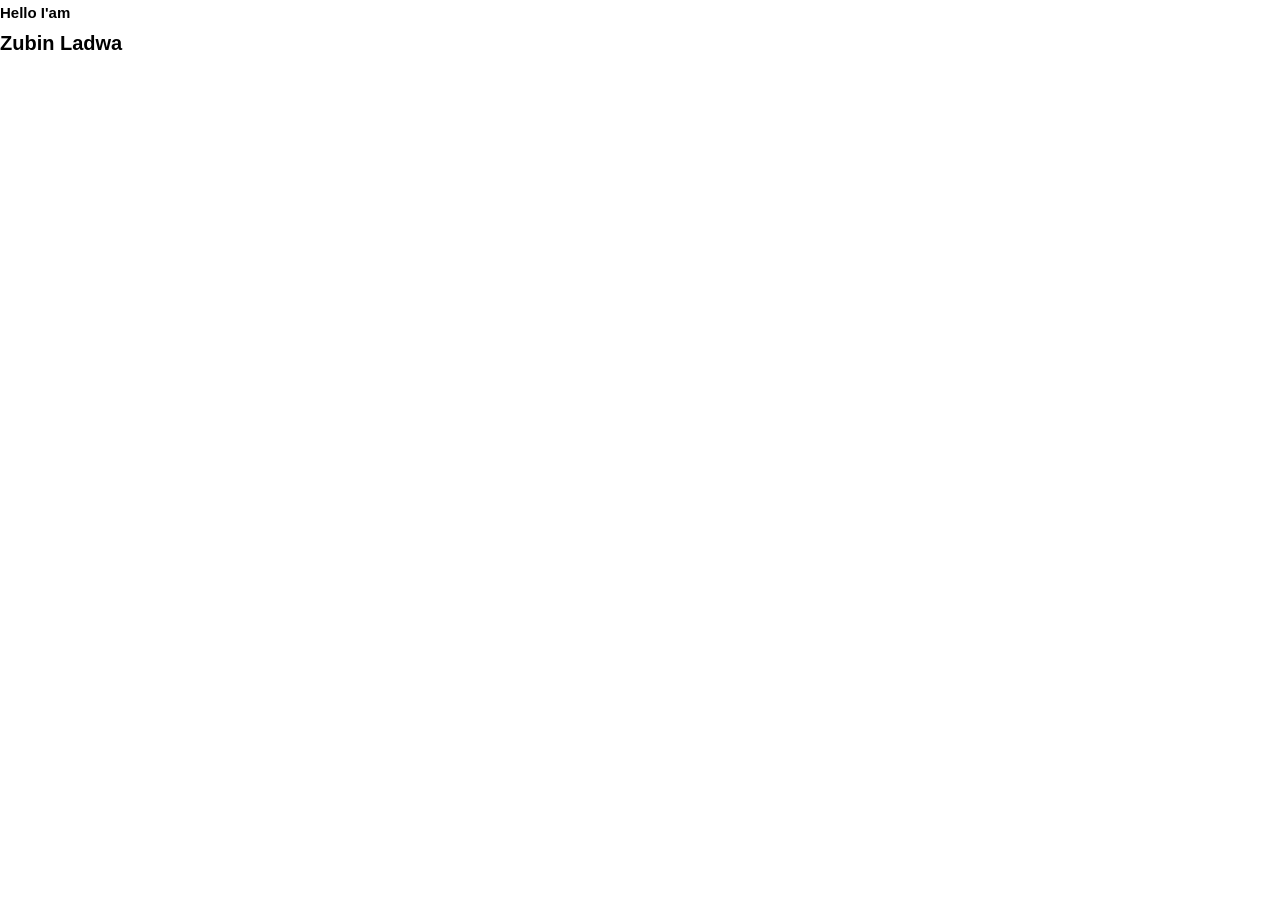
==== home.html @ 6195cf83 "created base structure with 5 folder pattern" ====
<!DOCTYPE html>
<html lang="en">
  <head>
    <meta charset="UTF-8" />
    <meta http-equiv="X-UA-Compatible" content="IE=edge" />
    <meta name="viewport" content="width=device-width, initial-scale=1.0" />
    <link rel="stylesheet" href="./sass/main.css" />
    <title>Zubin Ladwa | Portfolio</title>
  </head>
  <body>
    <header class="header">
      <div class="header__wrapper">
        <div class="header__content">
          <h2 class="heading__secondary">Hello I'am</h2>
          <h1 class="heading__primary">Zubin Ladwa</h1>
        </div>
      </div>
    </header>
  </body>
</html>
---- sass/main.css ----
@import url("https://fonts.googleapis.com/css2?family=Roboto:wght@300;400;500;700;900&display=swap");
* {
  margin: 0px;
  padding: 0px;
  -webkit-box-sizing: border-box;
          box-sizing: border-box;
}

html {
  font-size: 10px;
}

body {
  font-family: sans-serif;
  font-weight: 500;
  line-height: 1.7;
}
/*# sourceMappingURL=main.css.map */
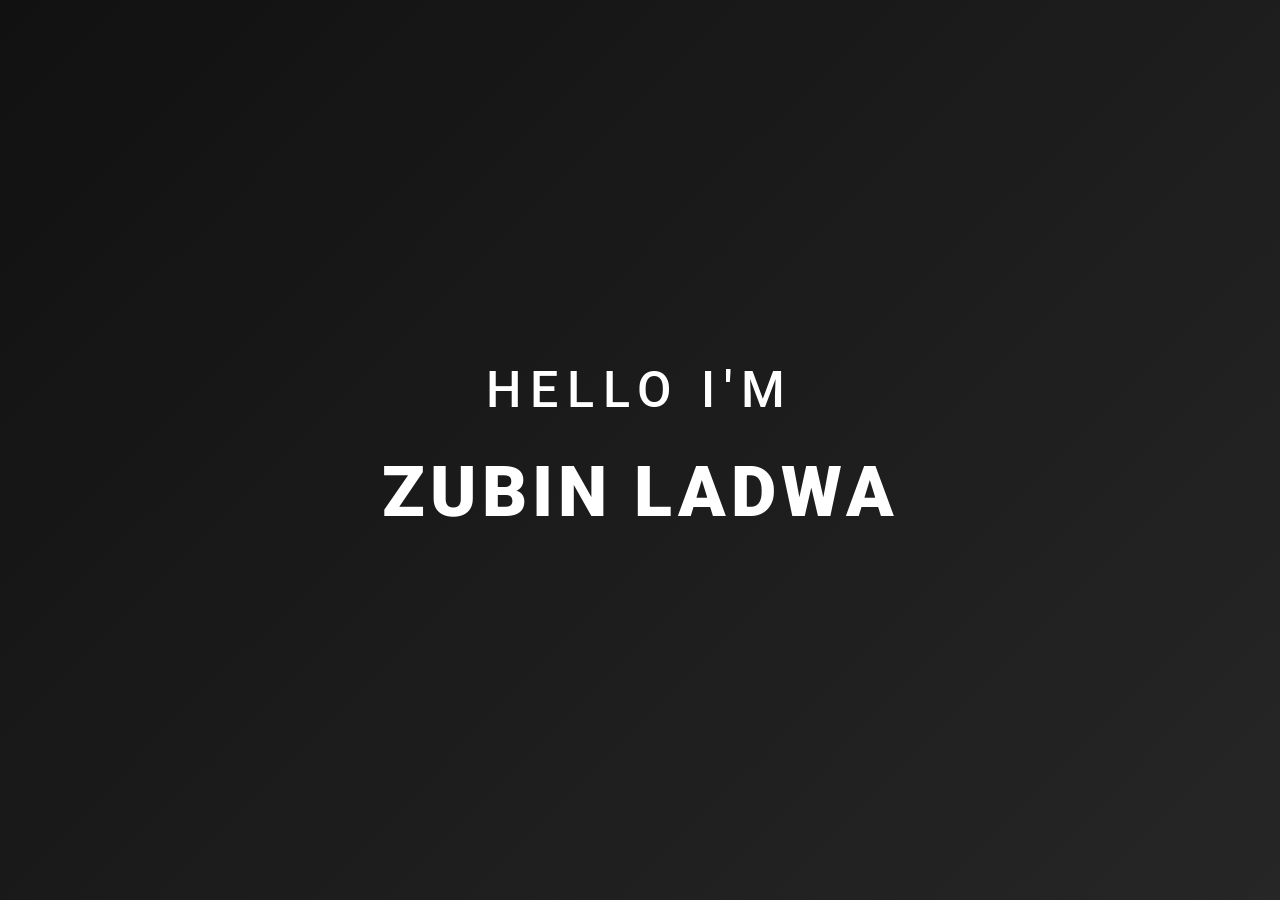
==== commit a428b254: "Added animation and created header section" ====
--- a/home.html
+++ b/home.html
@@ -11,7 +11,7 @@
     <header class="header">
       <div class="header__wrapper">
         <div class="header__content">
-          <h2 class="heading__secondary">Hello I'am</h2>
+          <h2 class="heading__secondary">Hello I'm</h2>
           <h1 class="heading__primary">Zubin Ladwa</h1>
         </div>
       </div>
--- a/sass/main.css
+++ b/sass/main.css
@@ -3,7 +3,7 @@
   margin: 0px;
   padding: 0px;
   -webkit-box-sizing: border-box;
-          box-sizing: border-box;
+  box-sizing: border-box;
 }
 
 html {
@@ -11,8 +11,80 @@
 }
 
 body {
-  font-family: sans-serif;
+  font-family: "Roboto", sans-serif;
   font-weight: 500;
   line-height: 1.7;
 }
-/*# sourceMappingURL=main.css.map */+
+.header {
+  height: 100vh;
+  width: 100%;
+}
+
+.header__wrapper {
+  height: 100%;
+  width: 100%;
+  display: -webkit-box;
+  display: -ms-flexbox;
+  display: flex;
+  -webkit-box-pack: center;
+  -ms-flex-pack: center;
+  justify-content: center;
+  background-size: 300% 300%;
+  background-image: linear-gradient(
+    -45deg,
+    #333333 0%,
+    #222222 25%,
+    #313030 51%,
+    #111111 100%
+  );
+  -webkit-animation: animateColor 10s ease infinite;
+  animation: animateColor 10s ease infinite;
+  -webkit-box-align: center;
+  -ms-flex-align: center;
+  align-items: center;
+}
+
+.header__content {
+  text-align: center;
+  text-transform: uppercase;
+}
+
+.header .heading__primary {
+  font-weight: 900;
+  font-size: 7rem;
+  color: white;
+  letter-spacing: 5px;
+}
+
+.header .heading__secondary {
+  font-weight: 500;
+  font-size: 5rem;
+  color: white;
+  letter-spacing: 9px;
+}
+
+@-webkit-keyframes animateColor {
+  0% {
+    background-position: 0% 50%;
+  }
+  50% {
+    background-position: 100% 50%;
+  }
+  100% {
+    background-position: 0% 50%;
+  }
+}
+
+@keyframes animateColor {
+  0% {
+    background-position: 0% 50%;
+  }
+  50% {
+    background-position: 100% 50%;
+  }
+  100% {
+    background-position: 0% 50%;
+  }
+}
+/*# sourceMappingURL=main.css.map */
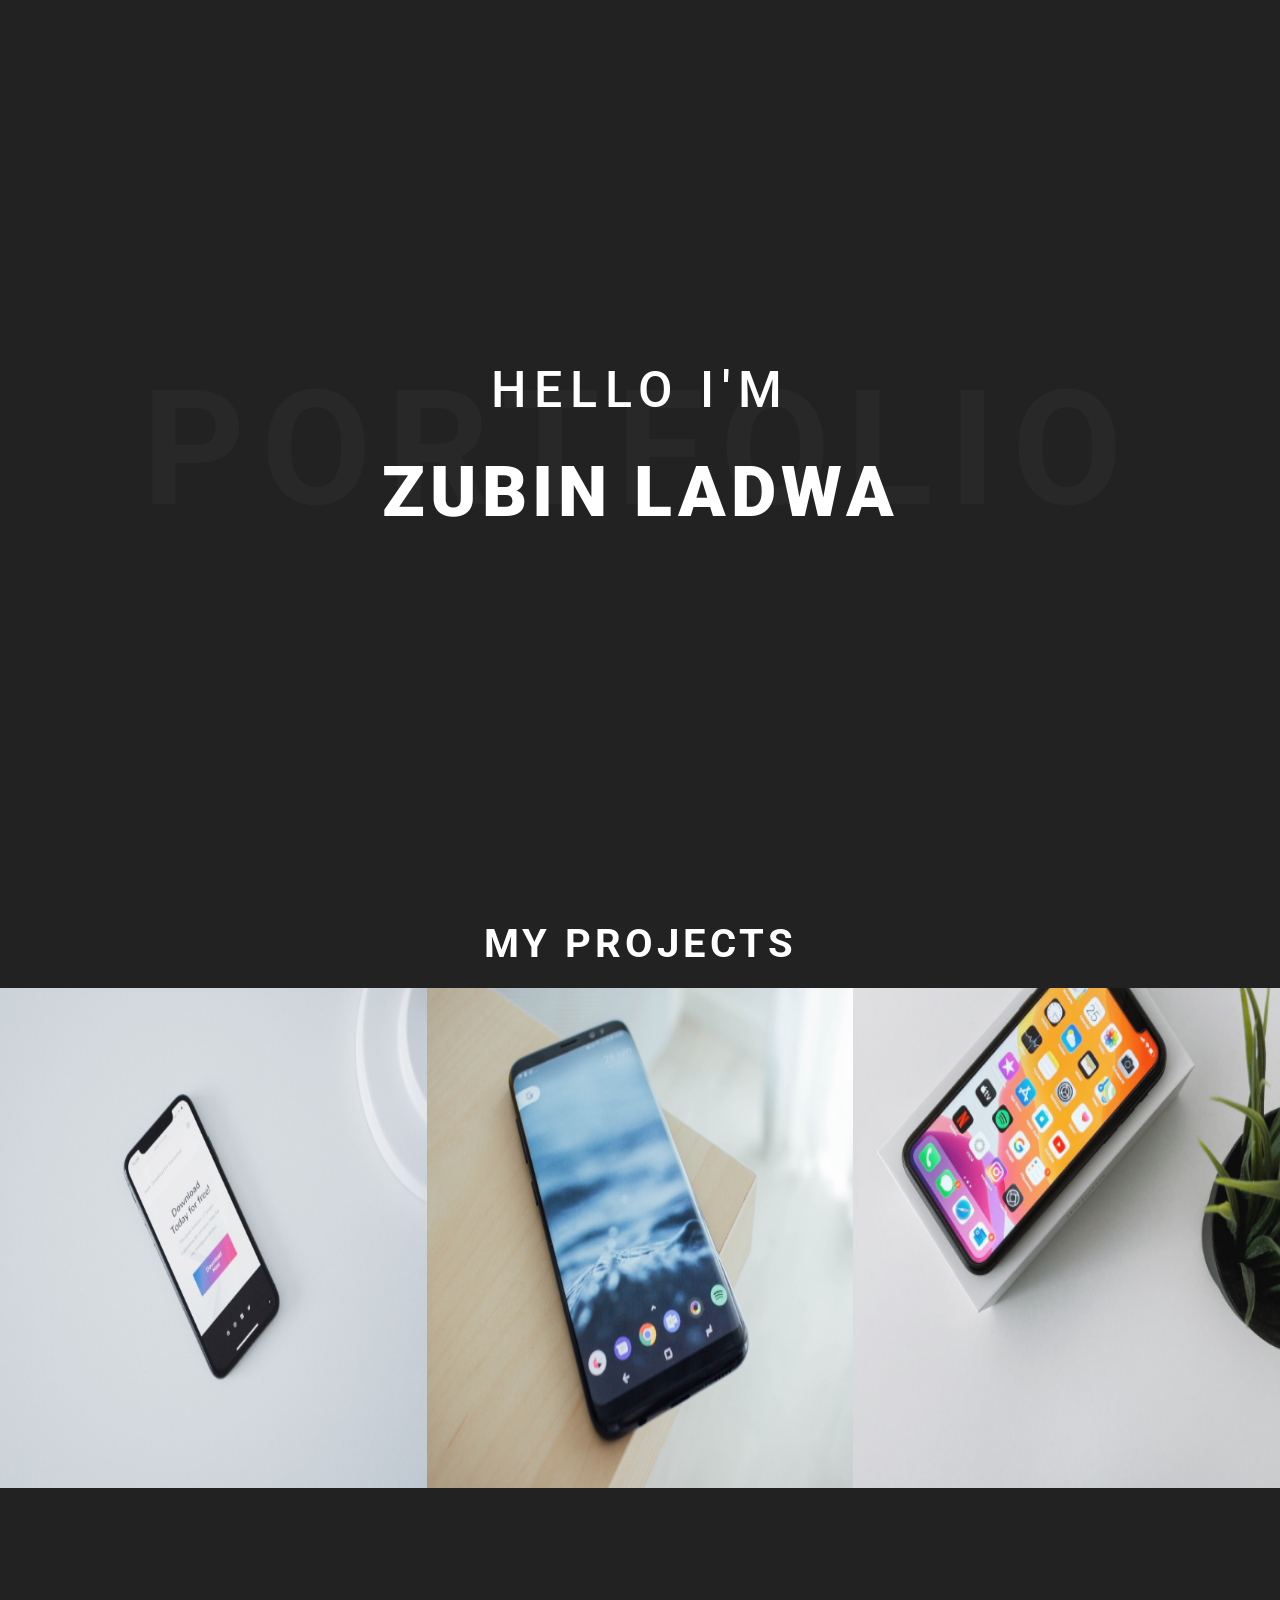
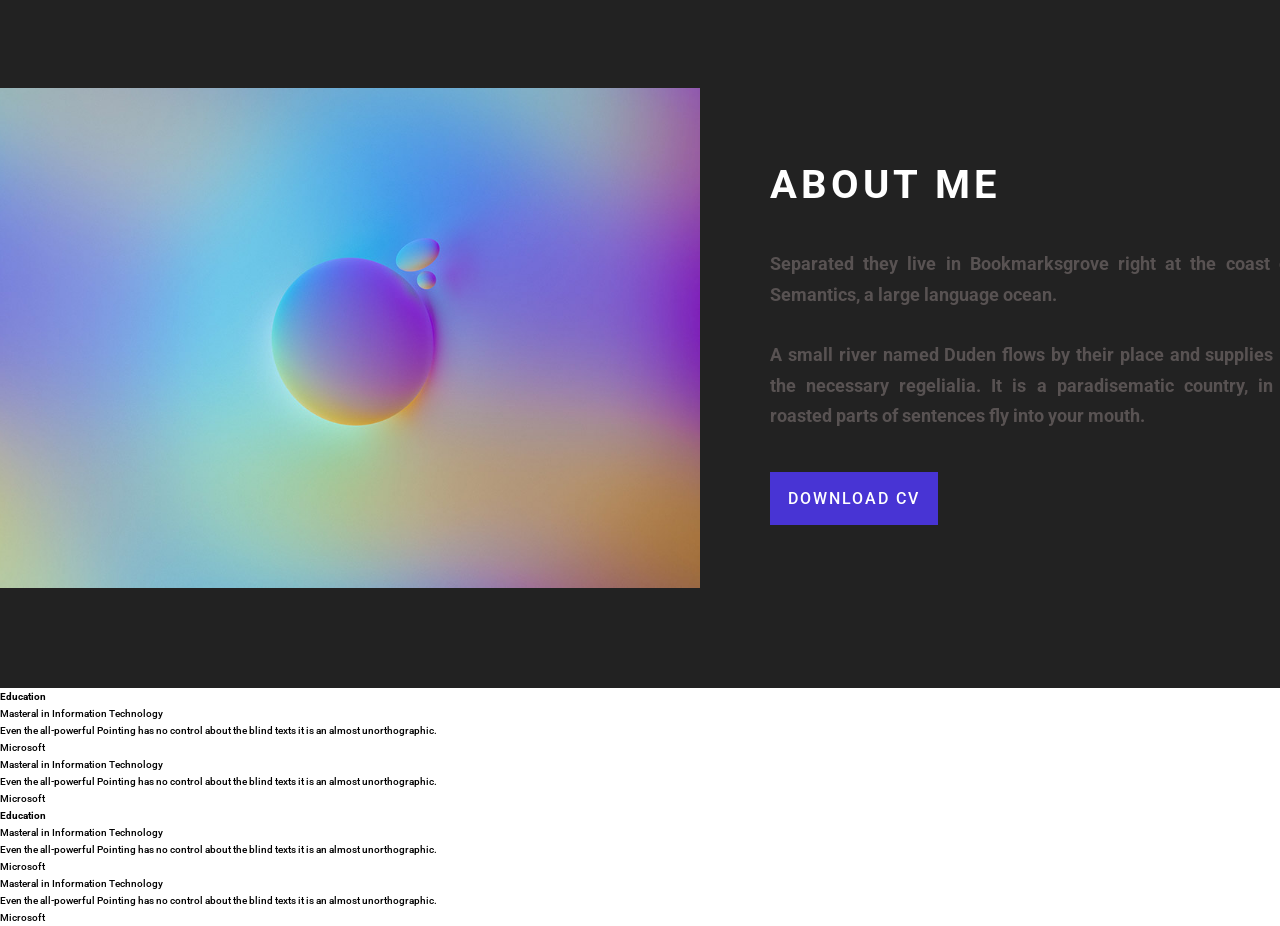
==== commit e758d659: "Added projects and about section" ====
--- a/home.html
+++ b/home.html
@@ -8,13 +8,140 @@
     <title>Zubin Ladwa | Portfolio</title>
   </head>
   <body>
+    <!-- HEADER SECTION STARTS -->
     <header class="header">
       <div class="header__wrapper">
+        <div class="header__backgroundText">
+          <h1 class="heading__large">PORTFOLIO</h1>
+        </div>
         <div class="header__content">
           <h2 class="heading__secondary">Hello I'm</h2>
           <h1 class="heading__primary">Zubin Ladwa</h1>
         </div>
       </div>
     </header>
+    <!-- HEADER SECTION ENDS -->
+
+    <!-- TITLE BLOCK STARTS  -->
+    <div class="title__block">
+      <h3 class="heading__tertiary align-center uppercase">my projects</h3>
+    </div>
+    <!-- TITLE BLOCK ENDS -->
+
+    <!-- PORTFOLIO SECTION STARTS -->
+    <section class="portfolio">
+      <div class="flex__content">
+        <div class="card">
+          <div class="card__wrapper">
+            <img src="./img/1.png" alt="" />
+          </div>
+        </div>
+        <div class="card">
+          <div class="card__wrapper">
+            <img src="./img/2.png" alt="" />
+          </div>
+        </div>
+        <div class="card">
+          <div class="card__wrapper">
+            <img src="./img/3.png" alt="" />
+          </div>
+        </div>
+      </div>
+    </section>
+    <!-- PORTFOLIO SECTION ENDS -->
+
+    <!-- ABOUT SECTION STARTS -->
+    <div class="section__about">
+      <div class="container">
+        <div class="about">
+          <div class="about__image"></div>
+          <div class="about__content">
+            <div class="about__content--wrapper">
+              <h3 class="heading__tertiary align-left uppercase">About Me</h3>
+              <p class="para about__para lead">
+                Separated they live in Bookmarksgrove right at the coast of the
+                Semantics, a large language ocean.
+              </p>
+              <p class="para about__para sublead">
+                A small river named Duden flows by their place and supplies it
+                with the necessary regelialia. It is a paradisematic country, in
+                which roasted parts of sentences fly into your mouth.
+              </p>
+              <a
+                href="resume/RESUME_ZUBINLADWA.pdf"
+                download
+                class="button about__button lspace-2"
+              >
+                Download CV
+              </a>
+            </div>
+          </div>
+        </div>
+      </div>
+    </div>
+    <!-- ABOUT SECTION STARTS -->
+
+    <!-- RESUME STARTS -->
+    <div class="section__resume">
+      <div class="container">
+        <div class="resume">
+          <div class="resume__education">
+            <h4 class="heading__quad">Education</h4>
+            <div class="card">
+              <div class="card__content">
+                <div class="card__title">
+                  Masteral in Information Technology
+                </div>
+                <div class="card__description">
+                  Even the all-powerful Pointing has no control about the blind
+                  texts it is an almost unorthographic.
+                </div>
+                <div class="card__footer">Microsoft</div>
+              </div>
+            </div>
+            <div class="card">
+              <div class="card__content">
+                <div class="card__title">
+                  Masteral in Information Technology
+                </div>
+                <div class="card__description">
+                  Even the all-powerful Pointing has no control about the blind
+                  texts it is an almost unorthographic.
+                </div>
+                <div class="card__footer">Microsoft</div>
+              </div>
+            </div>
+          </div>
+          <div class="resume__experience">
+            <h4 class="heading__quad">Education</h4>
+            <div class="card">
+              <div class="card__content">
+                <div class="card__title">
+                  Masteral in Information Technology
+                </div>
+                <div class="card__description">
+                  Even the all-powerful Pointing has no control about the blind
+                  texts it is an almost unorthographic.
+                </div>
+                <div class="card__footer">Microsoft</div>
+              </div>
+            </div>
+            <div class="card">
+              <div class="card__content">
+                <div class="card__title">
+                  Masteral in Information Technology
+                </div>
+                <div class="card__description">
+                  Even the all-powerful Pointing has no control about the blind
+                  texts it is an almost unorthographic.
+                </div>
+                <div class="card__footer">Microsoft</div>
+              </div>
+            </div>
+          </div>
+        </div>
+      </div>
+    </div>
+    <!-- RESUME ENDS -->
   </body>
 </html>
--- a/sass/main.css
+++ b/sass/main.css
@@ -1,9 +1,119 @@
 @import url("https://fonts.googleapis.com/css2?family=Roboto:wght@300;400;500;700;900&display=swap");
+.header {
+  height: 100vh;
+  width: 100%;
+  position: relative;
+  background-attachment: fixed;
+}
+
+.header__backgroundText {
+  position: absolute;
+}
+
+.header .heading__large {
+  font-size: 16rem;
+  letter-spacing: 16px;
+  z-index: 1;
+  color: #282828;
+}
+
+.header__wrapper {
+  height: 100%;
+  width: 100%;
+  display: -webkit-box;
+  display: -ms-flexbox;
+  display: flex;
+  -webkit-box-pack: center;
+      -ms-flex-pack: center;
+          justify-content: center;
+  background-size: 300% 300%;
+  background-color: #222;
+  -webkit-box-align: center;
+      -ms-flex-align: center;
+          align-items: center;
+}
+
+.header__content {
+  text-align: center;
+  text-transform: uppercase;
+  z-index: 2;
+}
+
+.heading__primary {
+  font-weight: 900;
+  font-size: 7rem;
+  color: white;
+  letter-spacing: 5px;
+}
+
+.heading__secondary {
+  font-weight: 500;
+  font-size: 5rem;
+  color: white;
+  letter-spacing: 8px;
+}
+
+.heading__tertiary {
+  font-size: 4rem;
+  color: #fff;
+  font-weight: 700;
+  letter-spacing: 4px;
+}
+
+.title__block {
+  padding: 1rem 0;
+  text-align: center;
+  background: #222;
+  color: white;
+}
+
+.title__block--normal {
+  font-size: 3rem;
+  text-transform: uppercase;
+  letter-spacing: 4px;
+}
+
+.para {
+  color: #585252;
+  font-family: "Roboto";
+  text-align: justify;
+  font-size: 1.8rem;
+  font-weight: 700;
+}
+
+.about__para {
+  margin: 3rem 0 2rem 0;
+}
+
+@-webkit-keyframes animateColor {
+  0% {
+    background-position: 0% 50%;
+  }
+  50% {
+    background-position: 100% 50%;
+  }
+  100% {
+    background-position: 0% 50%;
+  }
+}
+
+@keyframes animateColor {
+  0% {
+    background-position: 0% 50%;
+  }
+  50% {
+    background-position: 100% 50%;
+  }
+  100% {
+    background-position: 0% 50%;
+  }
+}
+
 * {
   margin: 0px;
   padding: 0px;
   -webkit-box-sizing: border-box;
-  box-sizing: border-box;
+          box-sizing: border-box;
 }
 
 html {
@@ -16,75 +126,135 @@
   line-height: 1.7;
 }
 
-.header {
-  height: 100vh;
-  width: 100%;
-}
-
-.header__wrapper {
-  height: 100%;
-  width: 100%;
+.container {
+  width: 140rem;
+  margin: 0 auto;
+}
+
+.align-left {
+  text-align: left;
+}
+
+.align-center {
+  text-align: center;
+}
+
+.align-right {
+  text-align: right;
+}
+
+.uppercase {
+  text-transform: uppercase;
+}
+
+.lspace-1 {
+  letter-spacing: 1px;
+}
+
+.lspace-2 {
+  letter-spacing: 2px;
+}
+
+.lspace-3 {
+  letter-spacing: 3px;
+}
+
+.lspace-4 {
+  letter-spacing: 4px;
+}
+
+.button {
+  display: inline-block;
+  background: #4834d4;
+  padding: 1.3rem 1.8rem;
+  border: none;
+  outline: none;
+  color: white;
+  margin-top: 2rem;
+  font-size: 1.6rem;
+  font-weight: 500;
+  cursor: pointer;
+  text-decoration: none;
+  text-transform: uppercase;
+}
+
+.portfolio {
+  background-color: #222;
+  overflow: hidden;
+  line-height: 0;
+}
+
+.portfolio .flex__content {
   display: -webkit-box;
   display: -ms-flexbox;
   display: flex;
-  -webkit-box-pack: center;
-  -ms-flex-pack: center;
-  justify-content: center;
-  background-size: 300% 300%;
-  background-image: linear-gradient(
-    -45deg,
-    #333333 0%,
-    #222222 25%,
-    #313030 51%,
-    #111111 100%
-  );
-  -webkit-animation: animateColor 10s ease infinite;
-  animation: animateColor 10s ease infinite;
+  -webkit-box-flex: 1;
+      -ms-flex: 1 1 1;
+          flex: 1 1 1;
+}
+
+.portfolio .card {
+  width: 33.3333%;
+  height: 50rem;
+  overflow: hidden;
+}
+
+.portfolio .card__wrapper {
+  height: 100%;
+  width: 100%;
+  overflow: hidden;
+}
+
+.portfolio img {
+  width: 100%;
+  height: 100%;
+  -webkit-transform: scale(1.2);
+          transform: scale(1.2);
+  background-position: center;
+  background-size: contain;
+  cursor: pointer;
+  -webkit-transition: all ease 0.5s;
+  transition: all ease 0.5s;
+}
+
+.portfolio img:hover {
+  -webkit-transform: scale(1);
+          transform: scale(1);
+}
+
+.section__about {
+  background: #222;
+  padding: 20rem 0 10rem 0;
+}
+
+.about {
+  display: -webkit-box;
+  display: -ms-flexbox;
+  display: flex;
+  -webkit-box-pack: justify;
+      -ms-flex-pack: justify;
+          justify-content: space-between;
   -webkit-box-align: center;
-  -ms-flex-align: center;
-  align-items: center;
-}
-
-.header__content {
-  text-align: center;
-  text-transform: uppercase;
-}
-
-.header .heading__primary {
-  font-weight: 900;
-  font-size: 7rem;
-  color: white;
-  letter-spacing: 5px;
-}
-
-.header .heading__secondary {
-  font-weight: 500;
-  font-size: 5rem;
-  color: white;
-  letter-spacing: 9px;
-}
-
-@-webkit-keyframes animateColor {
-  0% {
-    background-position: 0% 50%;
-  }
-  50% {
-    background-position: 100% 50%;
-  }
-  100% {
-    background-position: 0% 50%;
-  }
-}
-
-@keyframes animateColor {
-  0% {
-    background-position: 0% 50%;
-  }
-  50% {
-    background-position: 100% 50%;
-  }
-  100% {
-    background-position: 0% 50%;
-  }
-}
-/*# sourceMappingURL=main.css.map */
+      -ms-flex-align: center;
+          align-items: center;
+}
+
+.about__image {
+  background-image: url("../../img/5.jpg");
+  background-position: top;
+  background-size: cover;
+  background-repeat: no-repeat;
+  height: 50rem;
+  width: 50%;
+}
+
+.about__content {
+  width: 50%;
+  line-height: 1.7;
+}
+
+.about__content--wrapper {
+  width: 80%;
+  margin: 0 auto;
+}
+/*# sourceMappingURL=main.css.map */
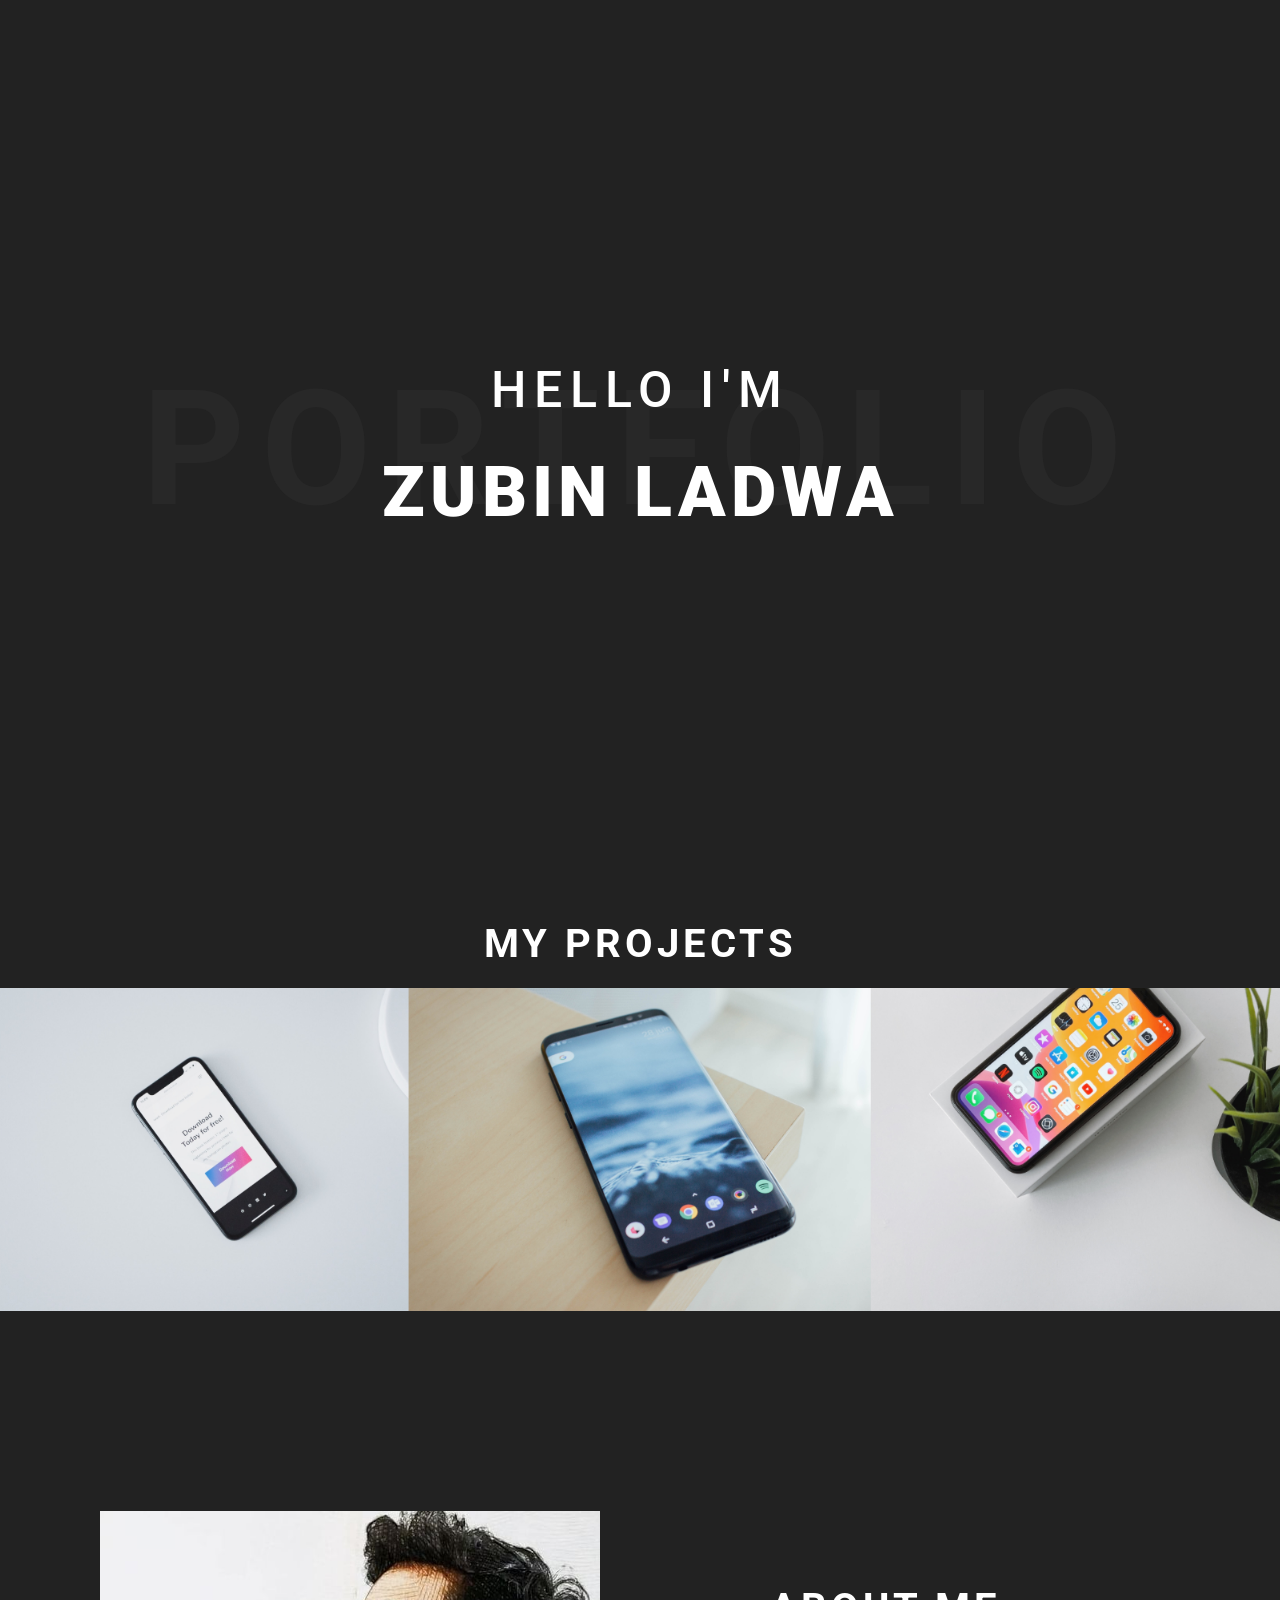
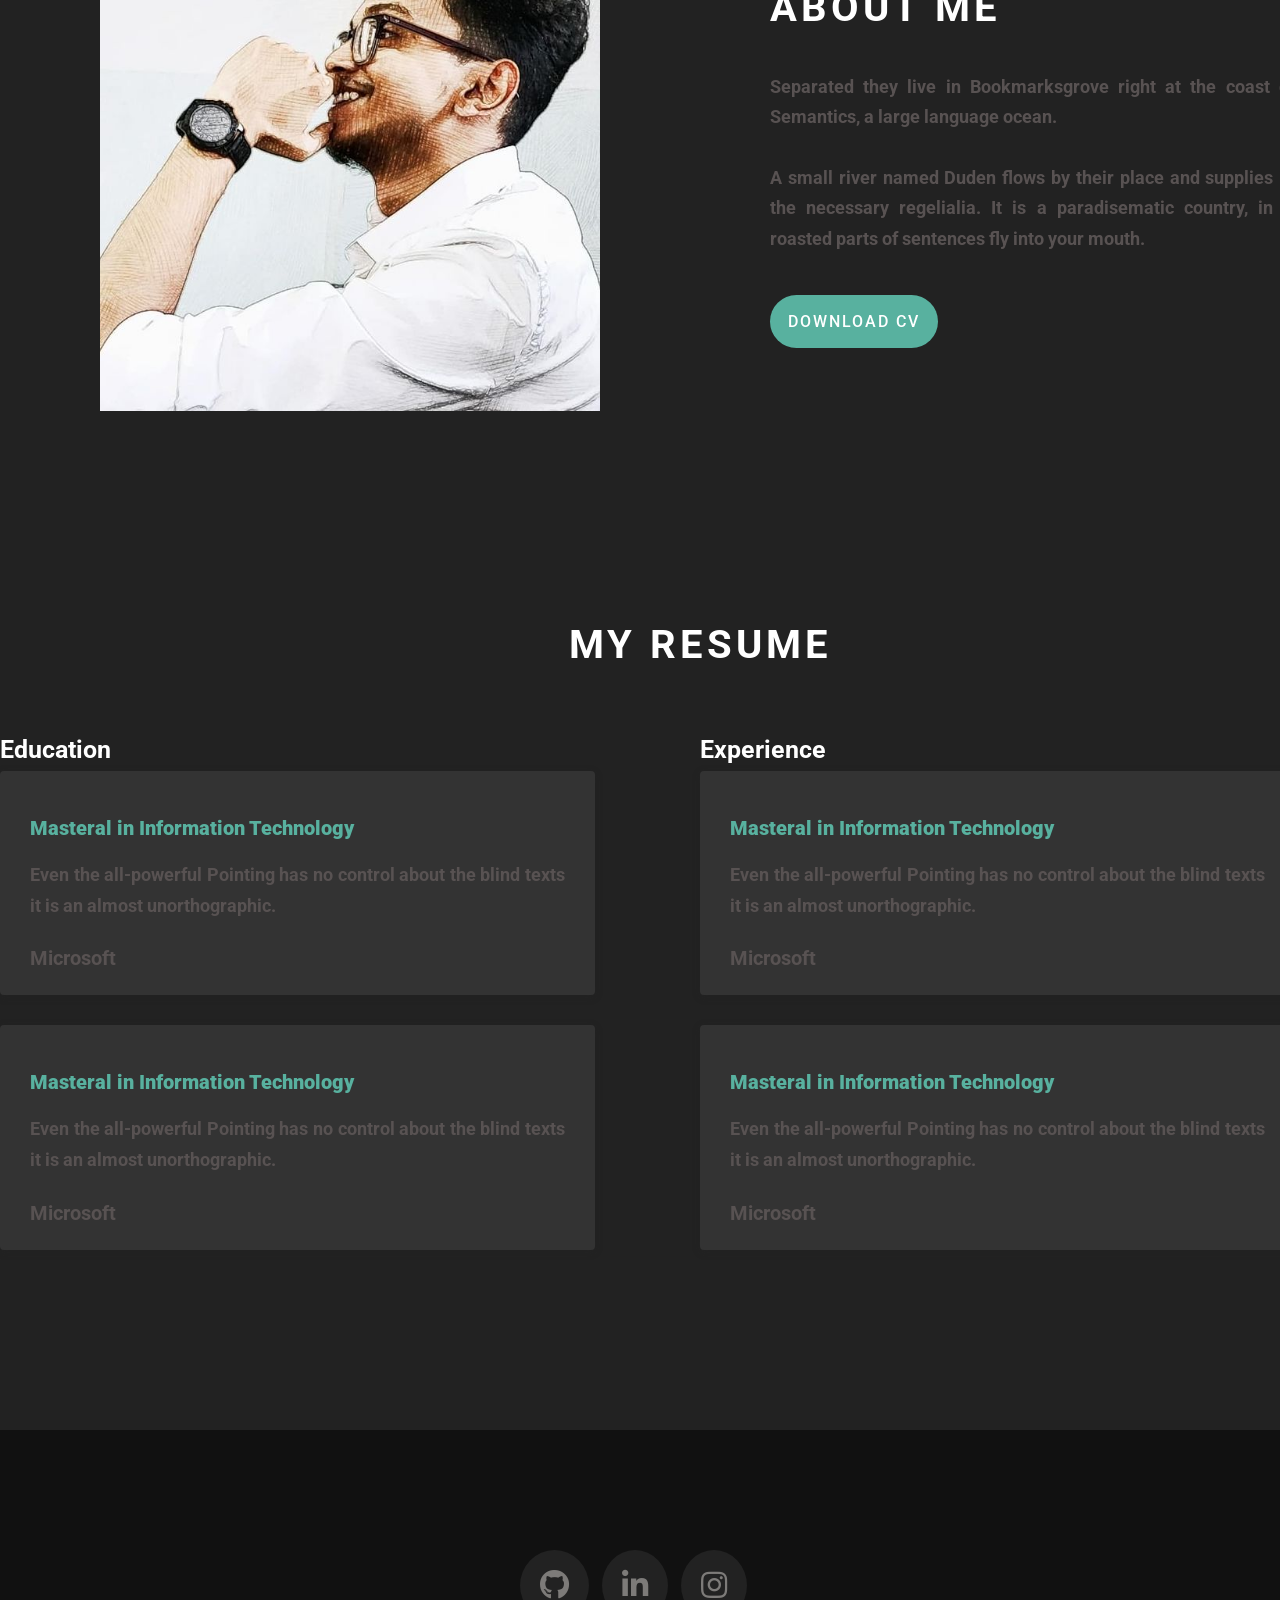
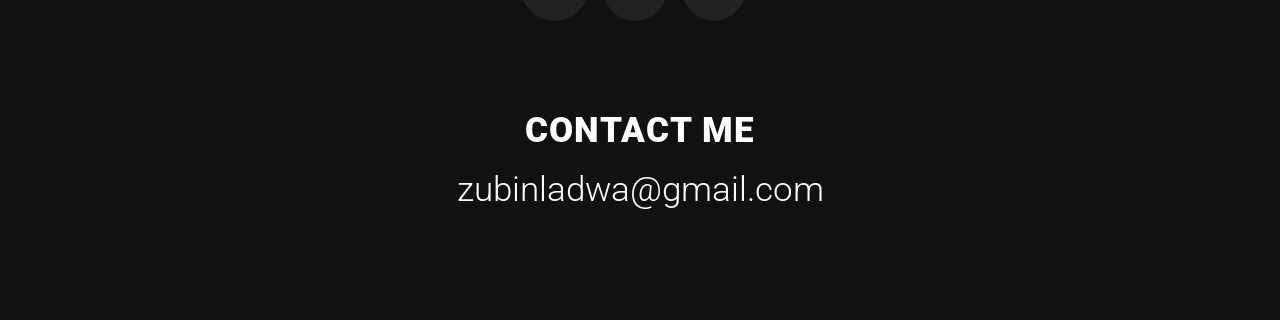
==== commit 0beca41a: "added resume & footer section, finished homepage" ====
--- a/home.html
+++ b/home.html
@@ -5,6 +5,11 @@
     <meta http-equiv="X-UA-Compatible" content="IE=edge" />
     <meta name="viewport" content="width=device-width, initial-scale=1.0" />
     <link rel="stylesheet" href="./sass/main.css" />
+    <link
+      rel="stylesheet"
+      href="https://pro.fontawesome.com/releases/v5.10.0/css/all.css"
+    />
+
     <title>Zubin Ladwa | Portfolio</title>
   </head>
   <body>
@@ -31,18 +36,18 @@
     <!-- PORTFOLIO SECTION STARTS -->
     <section class="portfolio">
       <div class="flex__content">
-        <div class="card">
-          <div class="card__wrapper">
+        <div class="strech">
+          <div class="strech__wrapper">
             <img src="./img/1.png" alt="" />
           </div>
         </div>
-        <div class="card">
-          <div class="card__wrapper">
+        <div class="strech">
+          <div class="strech__wrapper">
             <img src="./img/2.png" alt="" />
           </div>
         </div>
-        <div class="card">
-          <div class="card__wrapper">
+        <div class="strech">
+          <div class="strech__wrapper">
             <img src="./img/3.png" alt="" />
           </div>
         </div>
@@ -84,6 +89,7 @@
     <!-- RESUME STARTS -->
     <div class="section__resume">
       <div class="container">
+        <h3 class="heading__tertiary align-center uppercase">My Resume</h3>
         <div class="resume">
           <div class="resume__education">
             <h4 class="heading__quad">Education</h4>
@@ -93,8 +99,10 @@
                   Masteral in Information Technology
                 </div>
                 <div class="card__description">
-                  Even the all-powerful Pointing has no control about the blind
-                  texts it is an almost unorthographic.
+                  <p class="para">
+                    Even the all-powerful Pointing has no control about the
+                    blind texts it is an almost unorthographic.
+                  </p>
                 </div>
                 <div class="card__footer">Microsoft</div>
               </div>
@@ -105,23 +113,27 @@
                   Masteral in Information Technology
                 </div>
                 <div class="card__description">
-                  Even the all-powerful Pointing has no control about the blind
-                  texts it is an almost unorthographic.
+                  <p class="para">
+                    Even the all-powerful Pointing has no control about the
+                    blind texts it is an almost unorthographic.
+                  </p>
                 </div>
                 <div class="card__footer">Microsoft</div>
               </div>
             </div>
           </div>
           <div class="resume__experience">
-            <h4 class="heading__quad">Education</h4>
+            <h4 class="heading__quad">Experience</h4>
             <div class="card">
               <div class="card__content">
                 <div class="card__title">
                   Masteral in Information Technology
                 </div>
                 <div class="card__description">
-                  Even the all-powerful Pointing has no control about the blind
-                  texts it is an almost unorthographic.
+                  <p class="para">
+                    Even the all-powerful Pointing has no control about the
+                    blind texts it is an almost unorthographic.
+                  </p>
                 </div>
                 <div class="card__footer">Microsoft</div>
               </div>
@@ -132,8 +144,10 @@
                   Masteral in Information Technology
                 </div>
                 <div class="card__description">
-                  Even the all-powerful Pointing has no control about the blind
-                  texts it is an almost unorthographic.
+                  <p class="para">
+                    Even the all-powerful Pointing has no control about the
+                    blind texts it is an almost unorthographic.
+                  </p>
                 </div>
                 <div class="card__footer">Microsoft</div>
               </div>
@@ -143,5 +157,20 @@
       </div>
     </div>
     <!-- RESUME ENDS -->
+    <!-- FOOTER STARTS -->
+    <footer class="footer">
+      <div class="footer__links">
+        <div class="footer__link"><i class="fab fa-github"></i></div>
+        <div class="footer__link"><i class="fab fa-linkedin-in"></i></div>
+        <div class="footer__link"><i class="fab fa-instagram"></i></div>
+      </div>
+      <div class="align-center mt-large">
+        <p class="footer__text footer__title text-heavy uppercase lspace-1">
+          Contact Me
+        </p>
+        <p class="footer__text">zubinladwa@gmail.com</p>
+      </div>
+    </footer>
+    <!-- FOOTER ENDS -->
   </body>
 </html>
--- a/sass/main.css
+++ b/sass/main.css
@@ -39,145 +39,6 @@
   z-index: 2;
 }
 
-.heading__primary {
-  font-weight: 900;
-  font-size: 7rem;
-  color: white;
-  letter-spacing: 5px;
-}
-
-.heading__secondary {
-  font-weight: 500;
-  font-size: 5rem;
-  color: white;
-  letter-spacing: 8px;
-}
-
-.heading__tertiary {
-  font-size: 4rem;
-  color: #fff;
-  font-weight: 700;
-  letter-spacing: 4px;
-}
-
-.title__block {
-  padding: 1rem 0;
-  text-align: center;
-  background: #222;
-  color: white;
-}
-
-.title__block--normal {
-  font-size: 3rem;
-  text-transform: uppercase;
-  letter-spacing: 4px;
-}
-
-.para {
-  color: #585252;
-  font-family: "Roboto";
-  text-align: justify;
-  font-size: 1.8rem;
-  font-weight: 700;
-}
-
-.about__para {
-  margin: 3rem 0 2rem 0;
-}
-
-@-webkit-keyframes animateColor {
-  0% {
-    background-position: 0% 50%;
-  }
-  50% {
-    background-position: 100% 50%;
-  }
-  100% {
-    background-position: 0% 50%;
-  }
-}
-
-@keyframes animateColor {
-  0% {
-    background-position: 0% 50%;
-  }
-  50% {
-    background-position: 100% 50%;
-  }
-  100% {
-    background-position: 0% 50%;
-  }
-}
-
-* {
-  margin: 0px;
-  padding: 0px;
-  -webkit-box-sizing: border-box;
-          box-sizing: border-box;
-}
-
-html {
-  font-size: 10px;
-}
-
-body {
-  font-family: "Roboto", sans-serif;
-  font-weight: 500;
-  line-height: 1.7;
-}
-
-.container {
-  width: 140rem;
-  margin: 0 auto;
-}
-
-.align-left {
-  text-align: left;
-}
-
-.align-center {
-  text-align: center;
-}
-
-.align-right {
-  text-align: right;
-}
-
-.uppercase {
-  text-transform: uppercase;
-}
-
-.lspace-1 {
-  letter-spacing: 1px;
-}
-
-.lspace-2 {
-  letter-spacing: 2px;
-}
-
-.lspace-3 {
-  letter-spacing: 3px;
-}
-
-.lspace-4 {
-  letter-spacing: 4px;
-}
-
-.button {
-  display: inline-block;
-  background: #4834d4;
-  padding: 1.3rem 1.8rem;
-  border: none;
-  outline: none;
-  color: white;
-  margin-top: 2rem;
-  font-size: 1.6rem;
-  font-weight: 500;
-  cursor: pointer;
-  text-decoration: none;
-  text-transform: uppercase;
-}
-
 .portfolio {
   background-color: #222;
   overflow: hidden;
@@ -240,9 +101,9 @@
 }
 
 .about__image {
-  background-image: url("../../img/5.jpg");
+  background-image: url("../../img/zubin.jpg");
   background-position: top;
-  background-size: cover;
+  background-size: contain;
   background-repeat: no-repeat;
   height: 50rem;
   width: 50%;
@@ -257,4 +118,271 @@
   width: 80%;
   margin: 0 auto;
 }
+
+.section__resume {
+  background: #222;
+  padding: 10rem 0;
+}
+
+.resume {
+  display: -webkit-box;
+  display: -ms-flexbox;
+  display: flex;
+  margin: 5rem 0;
+  -webkit-box-pack: justify;
+      -ms-flex-pack: justify;
+          justify-content: space-between;
+}
+
+.resume__education {
+  width: 50%;
+}
+
+.resume__experience {
+  width: 50%;
+}
+
+.footer {
+  padding: 10rem 0;
+  background: #111;
+}
+
+.footer__links {
+  width: 100%;
+  display: -webkit-box;
+  display: -ms-flexbox;
+  display: flex;
+  -webkit-box-pack: center;
+      -ms-flex-pack: center;
+          justify-content: center;
+  -webkit-box-align: center;
+      -ms-flex-align: center;
+          align-items: center;
+  margin: 2rem 0 3rem 0;
+}
+
+.footer__link {
+  background: #222;
+  border-radius: 50%;
+  padding: 2rem;
+  margin-right: 1.3rem;
+}
+
+.footer__link > i {
+  font-size: 3rem;
+  color: #7d7b79;
+}
+
+.footer__link > i:hover {
+  color: white;
+}
+
+.footer__text {
+  color: white;
+  font-size: 3.5rem;
+  font-weight: 300;
+}
+
+.heading__primary {
+  font-weight: 900;
+  font-size: 7rem;
+  color: white;
+  letter-spacing: 5px;
+}
+
+.heading__secondary {
+  font-weight: 500;
+  font-size: 5rem;
+  color: white;
+  letter-spacing: 8px;
+}
+
+.heading__tertiary {
+  font-size: 4rem;
+  color: #fff;
+  font-weight: 700;
+  letter-spacing: 4px;
+}
+
+.title__block {
+  padding: 1rem 0;
+  text-align: center;
+  background: #222;
+  color: white;
+}
+
+.title__block--normal {
+  font-size: 3rem;
+  text-transform: uppercase;
+  letter-spacing: 4px;
+}
+
+.para {
+  color: #585252;
+  font-family: "Roboto";
+  text-align: justify;
+  font-size: 1.8rem;
+  font-weight: 700;
+}
+
+.about__para {
+  margin: 3rem 0 2rem 0;
+}
+
+.heading__quad {
+  font-size: 2.5rem;
+  color: white;
+}
+
+@-webkit-keyframes animateColor {
+  0% {
+    background-position: 0% 50%;
+  }
+  50% {
+    background-position: 100% 50%;
+  }
+  100% {
+    background-position: 0% 50%;
+  }
+}
+
+@keyframes animateColor {
+  0% {
+    background-position: 0% 50%;
+  }
+  50% {
+    background-position: 100% 50%;
+  }
+  100% {
+    background-position: 0% 50%;
+  }
+}
+
+* {
+  margin: 0px;
+  padding: 0px;
+  -webkit-box-sizing: border-box;
+          box-sizing: border-box;
+}
+
+html {
+  font-size: 10px;
+}
+
+body {
+  font-family: "Roboto", sans-serif;
+  font-weight: 500;
+  line-height: 1.7;
+}
+
+.container {
+  width: 140rem;
+  margin: 0 auto;
+}
+
+.align-left {
+  text-align: left;
+}
+
+.align-center {
+  text-align: center;
+}
+
+.align-right {
+  text-align: right;
+}
+
+.uppercase {
+  text-transform: uppercase;
+}
+
+.lspace-1 {
+  letter-spacing: 1px;
+}
+
+.lspace-2 {
+  letter-spacing: 2px;
+}
+
+.lspace-3 {
+  letter-spacing: 3px;
+}
+
+.lspace-4 {
+  letter-spacing: 4px;
+}
+
+.lspace-medium {
+  letter-spacing: 6px;
+}
+
+.lspace-large {
+  letter-spacing: 8px;
+}
+
+.text-heavy {
+  font-weight: 900;
+}
+
+.text-bold {
+  font-weight: 700;
+}
+
+.mt-1 {
+  margin-top: 1rem;
+}
+
+.mt-2 {
+  margin-top: 2rem;
+}
+
+.mt-3 {
+  margin-top: 3rem;
+}
+
+.mt-large {
+  margin-top: 8rem;
+}
+
+.button {
+  display: inline-block;
+  background: #58b19f;
+  padding: 1.3rem 1.8rem;
+  border: none;
+  outline: none;
+  color: white;
+  margin-top: 2rem;
+  font-size: 1.6rem;
+  font-weight: 500;
+  cursor: pointer;
+  text-decoration: none;
+  text-transform: uppercase;
+  border-radius: 50px;
+}
+
+.card {
+  background: #333;
+  -webkit-box-shadow: rgba(34, 34, 34, 0.2) 0px 2px 8px 0px;
+          box-shadow: rgba(34, 34, 34, 0.2) 0px 2px 8px 0px;
+  padding: 4rem 3rem 2rem 3rem;
+  width: 85%;
+  margin-bottom: 3rem;
+  font-weight: 700;
+  font-size: 1.7rem;
+  text-align: justify;
+  border-radius: 4px;
+  color: #585252;
+}
+
+.card__title {
+  color: #58b19f;
+  font-weight: 900;
+  font-size: 2rem;
+  margin: 0 0 1.5rem 0;
+}
+
+.card__footer {
+  margin-top: 2rem;
+  font-size: 2rem;
+}
 /*# sourceMappingURL=main.css.map */
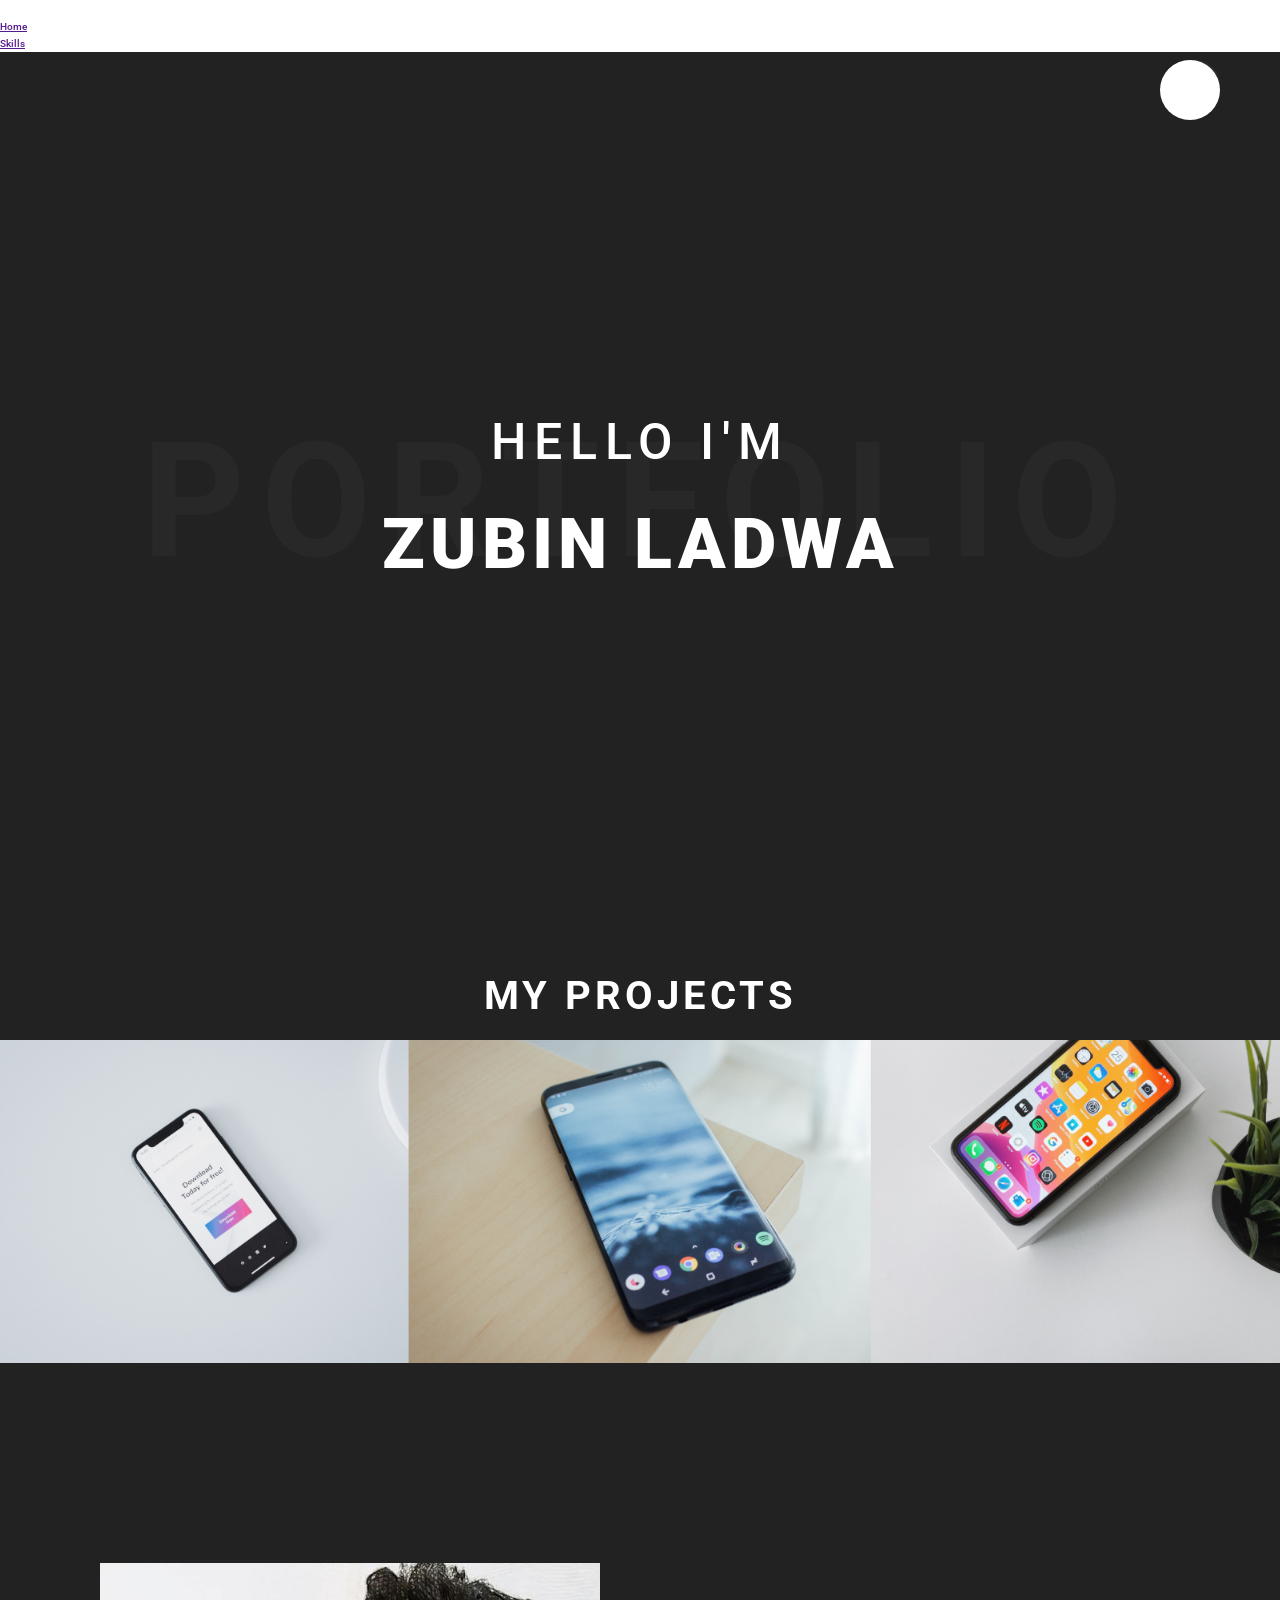
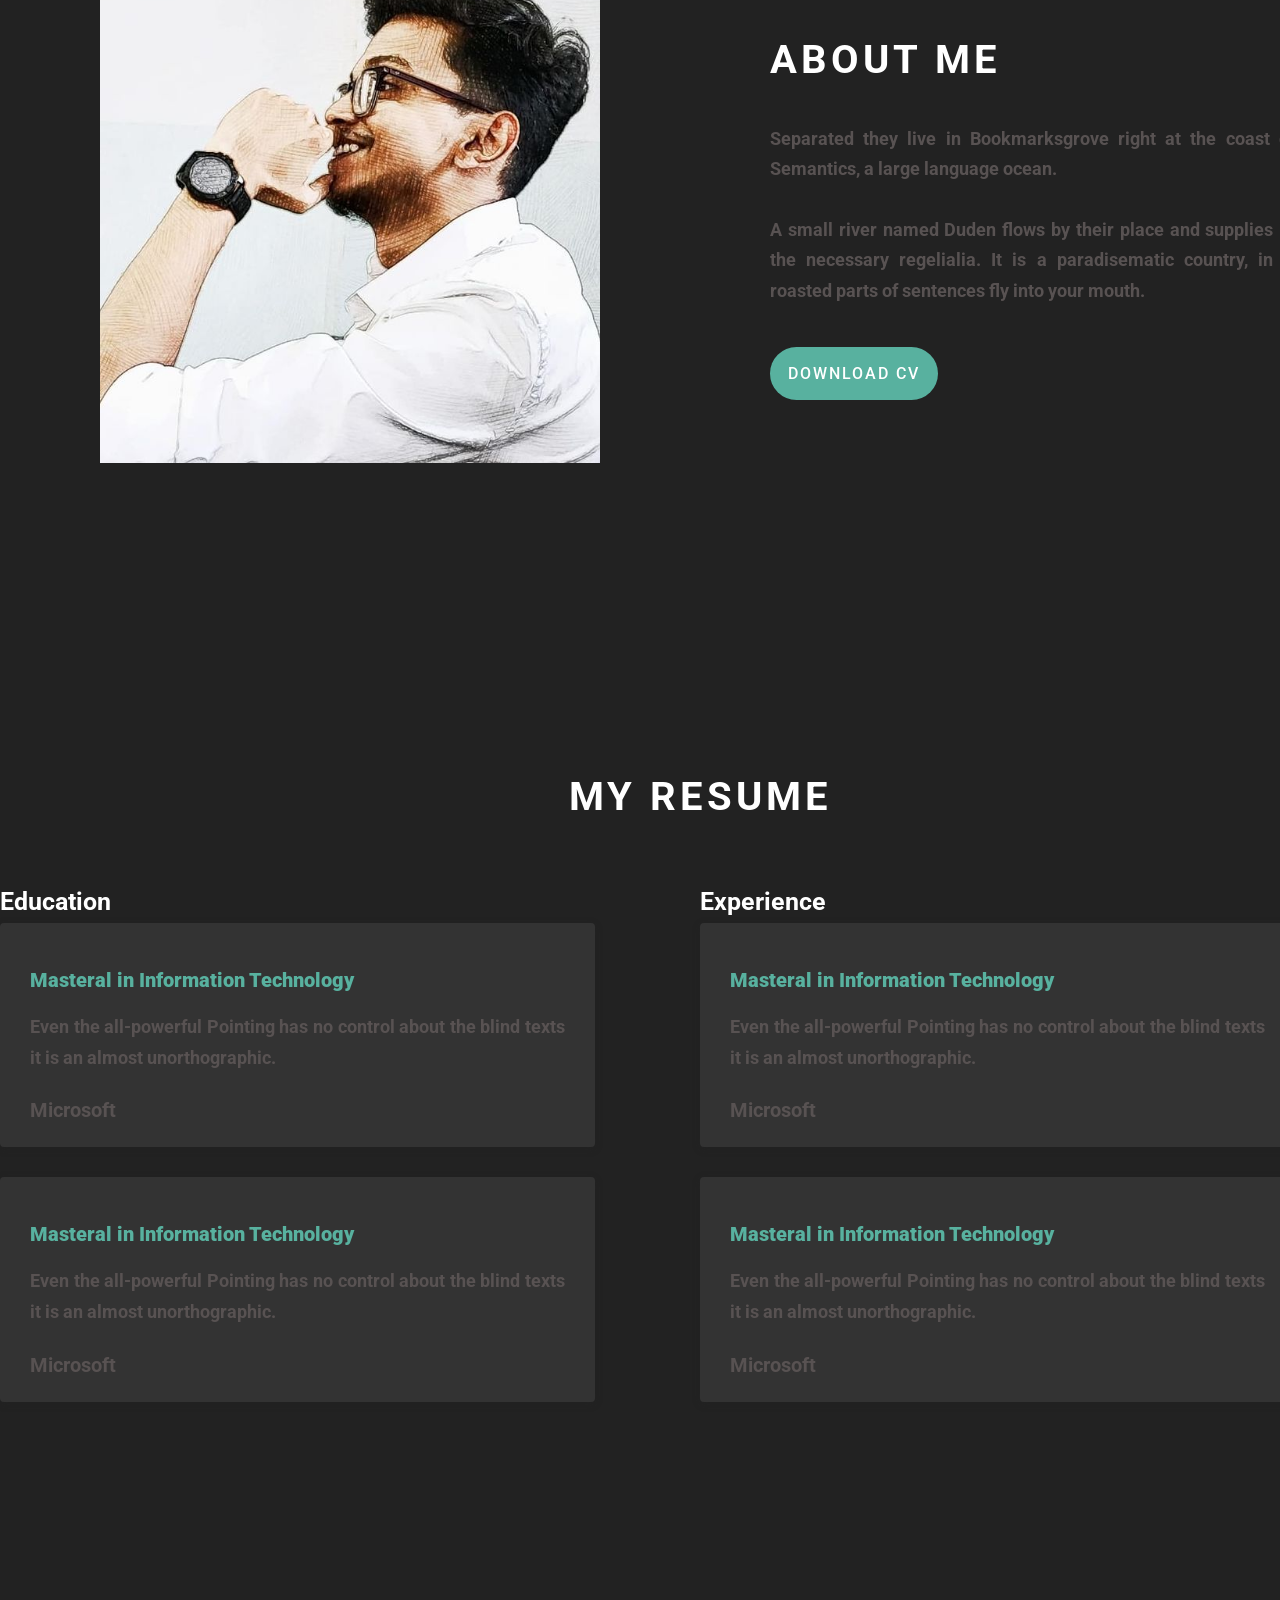
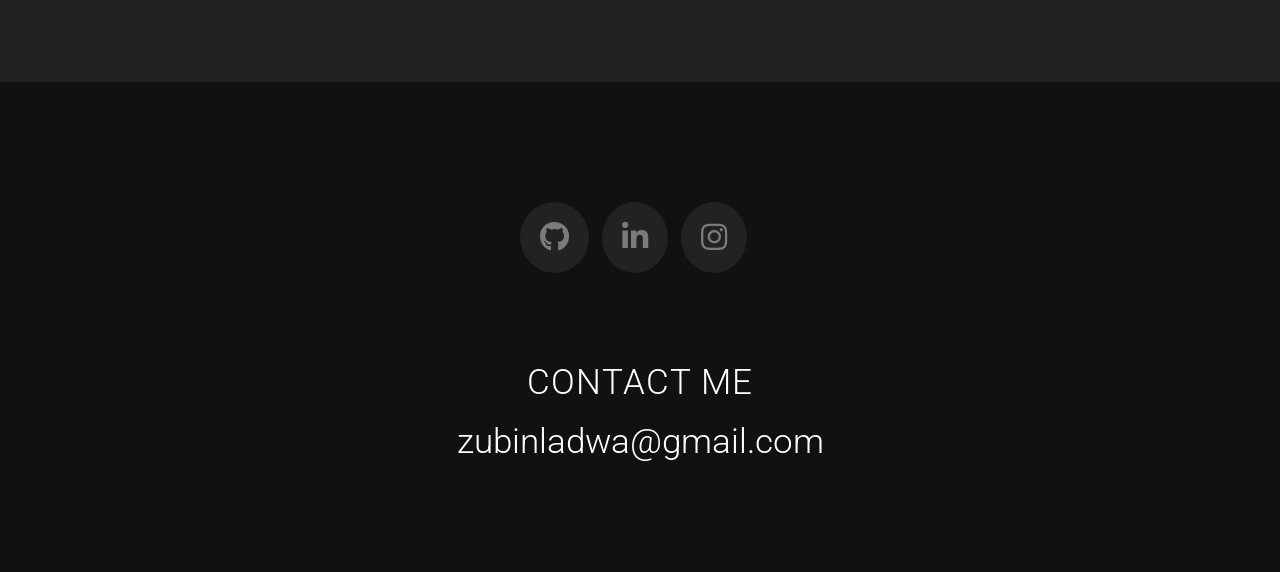
==== commit 61cd435d: "Added skills page, modified & cleaned the code. Also added navbar - yet to complete" ====
--- a/home.html
+++ b/home.html
@@ -13,6 +13,30 @@
     <title>Zubin Ladwa | Portfolio</title>
   </head>
   <body>
+    <!-- NAVIGATION STARTS HERE -->
+    <div class="navigation">
+      <input
+        type="checkbox"
+        class="navigation__checkbox"
+        id="navigation__toggle"
+      />
+      <label for="navigation__toggle" class="navigation__button"></label>
+
+      <div class="navigation__background">&nbsp;</div>
+      <nav class="navigation__nav">
+        <ul class="navigation__list">
+          <li class="navigation__item">
+            <a href="" class="navigation__link">Home</a>
+          </li>
+          <li class="navigation__item">
+            <a href="" class="navigation__link">Skills</a>
+          </li>
+        </ul>
+      </nav>
+    </div>
+
+    <!-- NAVIGATION ENDS HERE -->
+
     <!-- HEADER SECTION STARTS -->
     <header class="header">
       <div class="header__wrapper">
--- a/sass/main.css
+++ b/sass/main.css
@@ -1,188 +1,4 @@
 @import url("https://fonts.googleapis.com/css2?family=Roboto:wght@300;400;500;700;900&display=swap");
-.header {
-  height: 100vh;
-  width: 100%;
-  position: relative;
-  background-attachment: fixed;
-}
-
-.header__backgroundText {
-  position: absolute;
-}
-
-.header .heading__large {
-  font-size: 16rem;
-  letter-spacing: 16px;
-  z-index: 1;
-  color: #282828;
-}
-
-.header__wrapper {
-  height: 100%;
-  width: 100%;
-  display: -webkit-box;
-  display: -ms-flexbox;
-  display: flex;
-  -webkit-box-pack: center;
-      -ms-flex-pack: center;
-          justify-content: center;
-  background-size: 300% 300%;
-  background-color: #222;
-  -webkit-box-align: center;
-      -ms-flex-align: center;
-          align-items: center;
-}
-
-.header__content {
-  text-align: center;
-  text-transform: uppercase;
-  z-index: 2;
-}
-
-.portfolio {
-  background-color: #222;
-  overflow: hidden;
-  line-height: 0;
-}
-
-.portfolio .flex__content {
-  display: -webkit-box;
-  display: -ms-flexbox;
-  display: flex;
-  -webkit-box-flex: 1;
-      -ms-flex: 1 1 1;
-          flex: 1 1 1;
-}
-
-.portfolio .card {
-  width: 33.3333%;
-  height: 50rem;
-  overflow: hidden;
-}
-
-.portfolio .card__wrapper {
-  height: 100%;
-  width: 100%;
-  overflow: hidden;
-}
-
-.portfolio img {
-  width: 100%;
-  height: 100%;
-  -webkit-transform: scale(1.2);
-          transform: scale(1.2);
-  background-position: center;
-  background-size: contain;
-  cursor: pointer;
-  -webkit-transition: all ease 0.5s;
-  transition: all ease 0.5s;
-}
-
-.portfolio img:hover {
-  -webkit-transform: scale(1);
-          transform: scale(1);
-}
-
-.section__about {
-  background: #222;
-  padding: 20rem 0 10rem 0;
-}
-
-.about {
-  display: -webkit-box;
-  display: -ms-flexbox;
-  display: flex;
-  -webkit-box-pack: justify;
-      -ms-flex-pack: justify;
-          justify-content: space-between;
-  -webkit-box-align: center;
-      -ms-flex-align: center;
-          align-items: center;
-}
-
-.about__image {
-  background-image: url("../../img/zubin.jpg");
-  background-position: top;
-  background-size: contain;
-  background-repeat: no-repeat;
-  height: 50rem;
-  width: 50%;
-}
-
-.about__content {
-  width: 50%;
-  line-height: 1.7;
-}
-
-.about__content--wrapper {
-  width: 80%;
-  margin: 0 auto;
-}
-
-.section__resume {
-  background: #222;
-  padding: 10rem 0;
-}
-
-.resume {
-  display: -webkit-box;
-  display: -ms-flexbox;
-  display: flex;
-  margin: 5rem 0;
-  -webkit-box-pack: justify;
-      -ms-flex-pack: justify;
-          justify-content: space-between;
-}
-
-.resume__education {
-  width: 50%;
-}
-
-.resume__experience {
-  width: 50%;
-}
-
-.footer {
-  padding: 10rem 0;
-  background: #111;
-}
-
-.footer__links {
-  width: 100%;
-  display: -webkit-box;
-  display: -ms-flexbox;
-  display: flex;
-  -webkit-box-pack: center;
-      -ms-flex-pack: center;
-          justify-content: center;
-  -webkit-box-align: center;
-      -ms-flex-align: center;
-          align-items: center;
-  margin: 2rem 0 3rem 0;
-}
-
-.footer__link {
-  background: #222;
-  border-radius: 50%;
-  padding: 2rem;
-  margin-right: 1.3rem;
-}
-
-.footer__link > i {
-  font-size: 3rem;
-  color: #7d7b79;
-}
-
-.footer__link > i:hover {
-  color: white;
-}
-
-.footer__text {
-  color: white;
-  font-size: 3.5rem;
-  font-weight: 300;
-}
-
 .heading__primary {
   font-weight: 900;
   font-size: 7rem;
@@ -342,6 +158,15 @@
 
 .mt-large {
   margin-top: 8rem;
+}
+
+.flex-center {
+  display: -webkit-box;
+  display: -ms-flexbox;
+  display: flex;
+  -ms-flex-pack: distribute;
+      justify-content: space-around;
+  margin: 8rem 0;
 }
 
 .button {
@@ -385,4 +210,349 @@
   margin-top: 2rem;
   font-size: 2rem;
 }
+
+.navigation__checkbox {
+  visibility: hidden;
+}
+
+.navigation__button {
+  position: fixed;
+  top: 6rem;
+  right: 6rem;
+  border-radius: 50%;
+  z-index: 20;
+  height: 6rem;
+  width: 6rem;
+  background: white;
+}
+
+.navigation__background {
+  position: fixed;
+  height: 5rem;
+  width: 5rem;
+  top: 6rem;
+  right: 6rem;
+  border-radius: 50%;
+  background-image: radial-gradient(#222, #333);
+  z-index: 10;
+}
+
+.navigation__checkbox:checked ~ .navigation__background {
+  -webkit-transform: scale(100);
+          transform: scale(100);
+  -webkit-transition: 1s ease;
+  transition: 1s ease;
+}
+
+.section__about {
+  background: #222;
+  padding: 20rem 0 20rem 0;
+}
+
+.about {
+  display: -webkit-box;
+  display: -ms-flexbox;
+  display: flex;
+  -webkit-box-pack: justify;
+      -ms-flex-pack: justify;
+          justify-content: space-between;
+  -webkit-box-align: center;
+      -ms-flex-align: center;
+          align-items: center;
+}
+
+.about__image {
+  background-image: url("../../img/zubin.jpg");
+  background-position: top;
+  background-size: contain;
+  background-repeat: no-repeat;
+  height: 50rem;
+  width: 50%;
+}
+
+.about__content {
+  width: 50%;
+  line-height: 1.7;
+}
+
+.about__content--wrapper {
+  width: 80%;
+  margin: 0 auto;
+}
+
+.header {
+  height: 100vh;
+  width: 100%;
+  position: relative;
+  background-attachment: fixed;
+}
+
+.header__backgroundText {
+  position: absolute;
+}
+
+.header .heading__large {
+  font-size: 16rem;
+  letter-spacing: 16px;
+  z-index: 1;
+  color: #282828;
+}
+
+.header__wrapper {
+  height: 100%;
+  width: 100%;
+  display: -webkit-box;
+  display: -ms-flexbox;
+  display: flex;
+  -webkit-box-pack: center;
+      -ms-flex-pack: center;
+          justify-content: center;
+  background-size: 300% 300%;
+  background-color: #222;
+  -webkit-box-align: center;
+      -ms-flex-align: center;
+          align-items: center;
+}
+
+.header__content {
+  text-align: center;
+  text-transform: uppercase;
+  z-index: 2;
+}
+
+.portfolio {
+  background-color: #222;
+  overflow: hidden;
+  line-height: 0;
+}
+
+.portfolio .flex__content {
+  display: -webkit-box;
+  display: -ms-flexbox;
+  display: flex;
+  -webkit-box-flex: 1;
+      -ms-flex: 1 1 1;
+          flex: 1 1 1;
+}
+
+.portfolio .card {
+  width: 33.3333%;
+  height: 50rem;
+  overflow: hidden;
+}
+
+.portfolio .card__wrapper {
+  height: 100%;
+  width: 100%;
+  overflow: hidden;
+}
+
+.portfolio img {
+  width: 100%;
+  height: 100%;
+  -webkit-transform: scale(1.2);
+          transform: scale(1.2);
+  background-position: center;
+  background-size: contain;
+  cursor: pointer;
+  -webkit-transition: all ease 0.5s;
+  transition: all ease 0.5s;
+}
+
+.portfolio img:hover {
+  -webkit-transform: scale(1);
+          transform: scale(1);
+}
+
+.section__resume {
+  background: #222;
+  padding: 10rem 0 20rem 0;
+}
+
+.resume {
+  display: -webkit-box;
+  display: -ms-flexbox;
+  display: flex;
+  margin: 5rem 0;
+  -webkit-box-pack: justify;
+      -ms-flex-pack: justify;
+          justify-content: space-between;
+}
+
+.resume__education {
+  width: 50%;
+}
+
+.resume__experience {
+  width: 50%;
+}
+
+.footer {
+  padding: 10rem 0;
+  background: #111;
+}
+
+.footer__links {
+  width: 100%;
+  display: -webkit-box;
+  display: -ms-flexbox;
+  display: flex;
+  -webkit-box-pack: center;
+      -ms-flex-pack: center;
+          justify-content: center;
+  -webkit-box-align: center;
+      -ms-flex-align: center;
+          align-items: center;
+  margin: 2rem 0 3rem 0;
+}
+
+.footer__link {
+  background: #222;
+  border-radius: 50%;
+  padding: 2rem;
+  margin-right: 1.3rem;
+}
+
+.footer__link > i {
+  font-size: 3rem;
+  color: #7d7b79;
+}
+
+.footer__link > i:hover {
+  color: white;
+}
+
+.footer__text {
+  color: white;
+  font-size: 3.5rem;
+  font-weight: 300;
+}
+
+.section__skills {
+  padding: 10rem 0;
+  background: #222;
+  min-height: 100vh;
+}
+
+.skills__box {
+  padding: 2rem;
+  display: -webkit-box;
+  display: -ms-flexbox;
+  display: flex;
+  text-align: center;
+  -webkit-box-orient: vertical;
+  -webkit-box-direction: normal;
+      -ms-flex-direction: column;
+          flex-direction: column;
+  -webkit-box-align: center;
+      -ms-flex-align: center;
+          align-items: center;
+}
+
+.skills__image {
+  width: 8rem;
+  cursor: pointer;
+  -webkit-animation: 1s ease fadeOut;
+          animation: 1s ease fadeOut;
+}
+
+.skills__image > i {
+  font-size: 8rem;
+}
+
+.skills__image:hover {
+  -webkit-transform: scale(1.1);
+          transform: scale(1.1);
+  -webkit-transition: 0.3s ease;
+  transition: 0.3s ease;
+}
+
+.skills__caption {
+  opacity: 0;
+  color: white;
+  font-size: 2rem;
+  font-weight: 700;
+  -webkit-animation: 0.5s ease fadeOutCaption forwards;
+          animation: 0.5s ease fadeOutCaption forwards;
+  -webkit-animation-delay: 1s;
+          animation-delay: 1s;
+}
+
+@-webkit-keyframes fadeOut {
+  0% {
+    opacity: 0;
+    -webkit-transform: translateY(5px);
+            transform: translateY(5px);
+  }
+  100% {
+    opacity: 1;
+    -webkit-transform: translateY(0px);
+            transform: translateY(0px);
+  }
+}
+
+@keyframes fadeOut {
+  0% {
+    opacity: 0;
+    -webkit-transform: translateY(5px);
+            transform: translateY(5px);
+  }
+  100% {
+    opacity: 1;
+    -webkit-transform: translateY(0px);
+            transform: translateY(0px);
+  }
+}
+
+@-webkit-keyframes fadeOutCaption {
+  0% {
+    opacity: 0;
+    -webkit-transform: translateY(7px);
+            transform: translateY(7px);
+  }
+  100% {
+    opacity: 1;
+    -webkit-transform: translateY(0px);
+            transform: translateY(0px);
+  }
+}
+
+@keyframes fadeOutCaption {
+  0% {
+    opacity: 0;
+    -webkit-transform: translateY(7px);
+            transform: translateY(7px);
+  }
+  100% {
+    opacity: 1;
+    -webkit-transform: translateY(0px);
+            transform: translateY(0px);
+  }
+}
+
+@-webkit-keyframes TranslateUP {
+  0% {
+    opacity: 0;
+    -webkit-transform: translateY(2rem);
+            transform: translateY(2rem);
+  }
+  100% {
+    opacity: 1;
+    -webkit-transform: translateY(0px);
+            transform: translateY(0px);
+  }
+}
+
+@keyframes TranslateUP {
+  0% {
+    opacity: 0;
+    -webkit-transform: translateY(2rem);
+            transform: translateY(2rem);
+  }
+  100% {
+    opacity: 1;
+    -webkit-transform: translateY(0px);
+            transform: translateY(0px);
+  }
+}
 /*# sourceMappingURL=main.css.map */
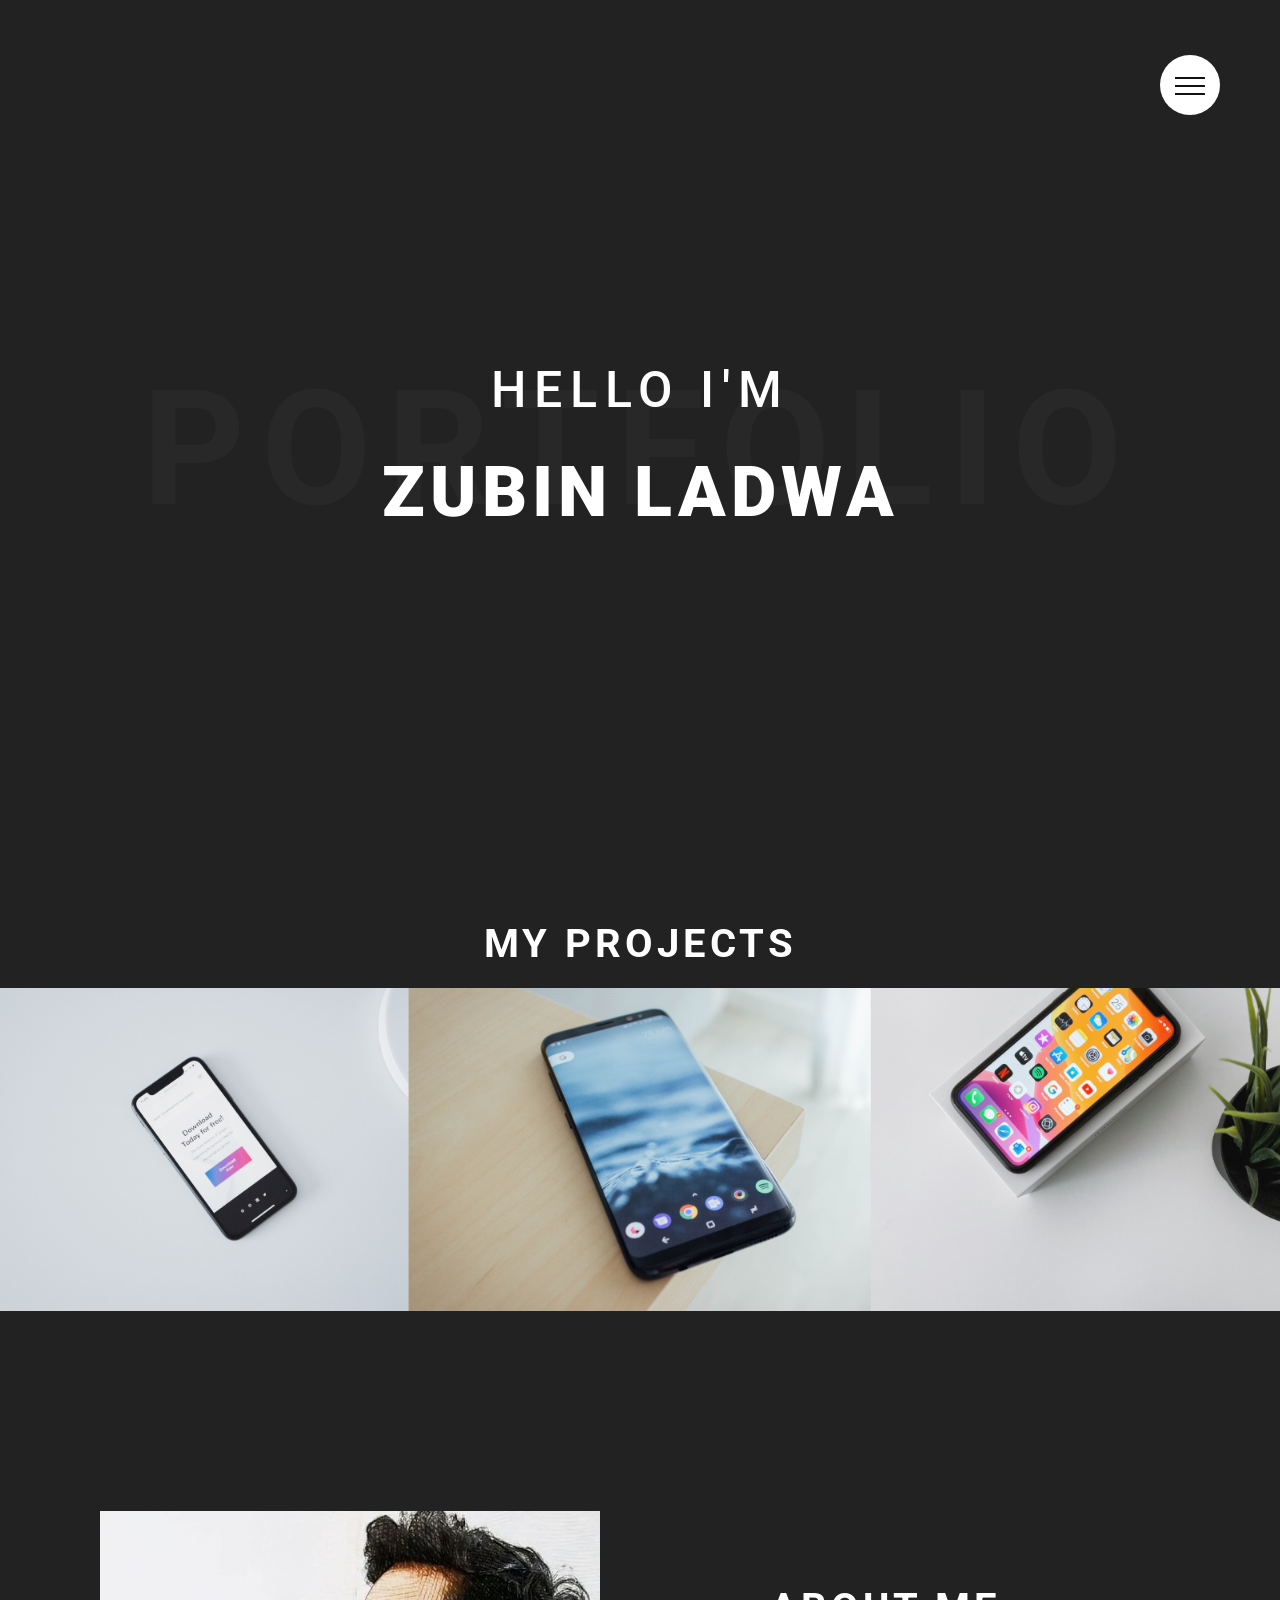
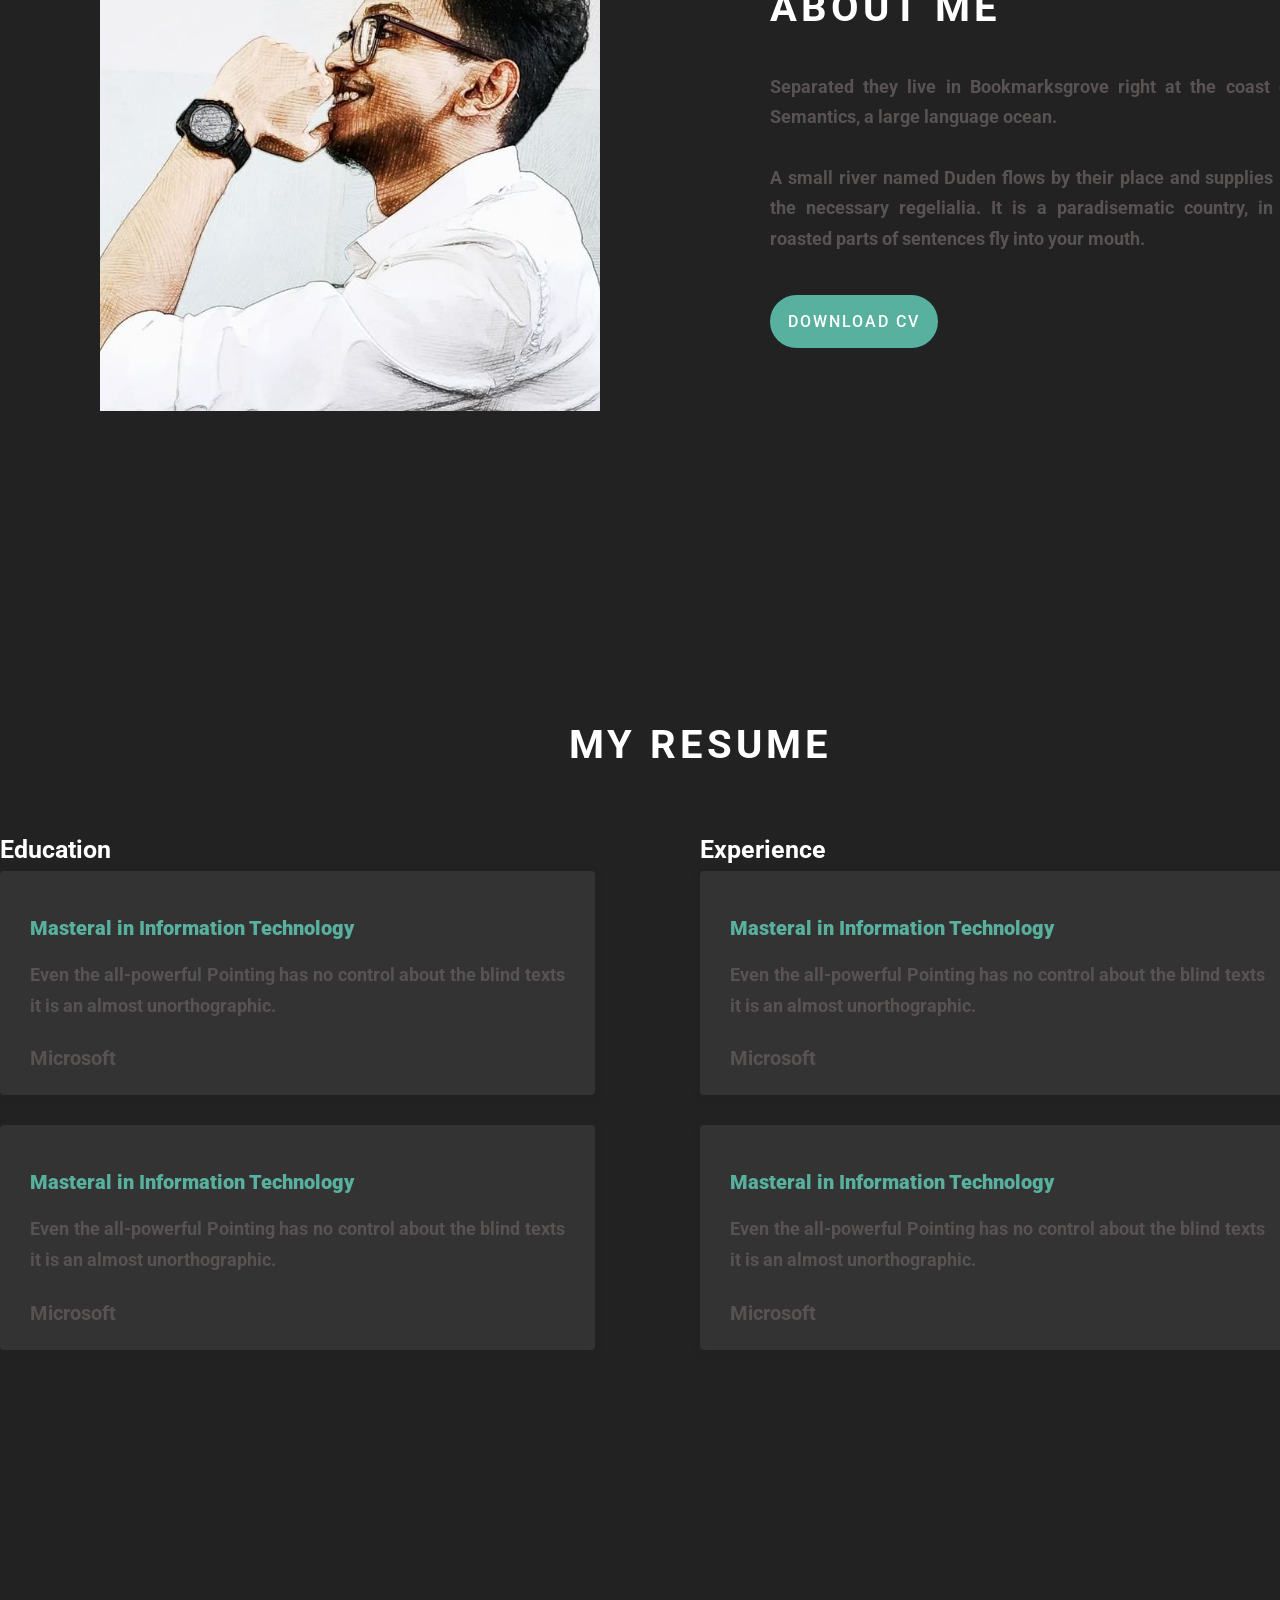
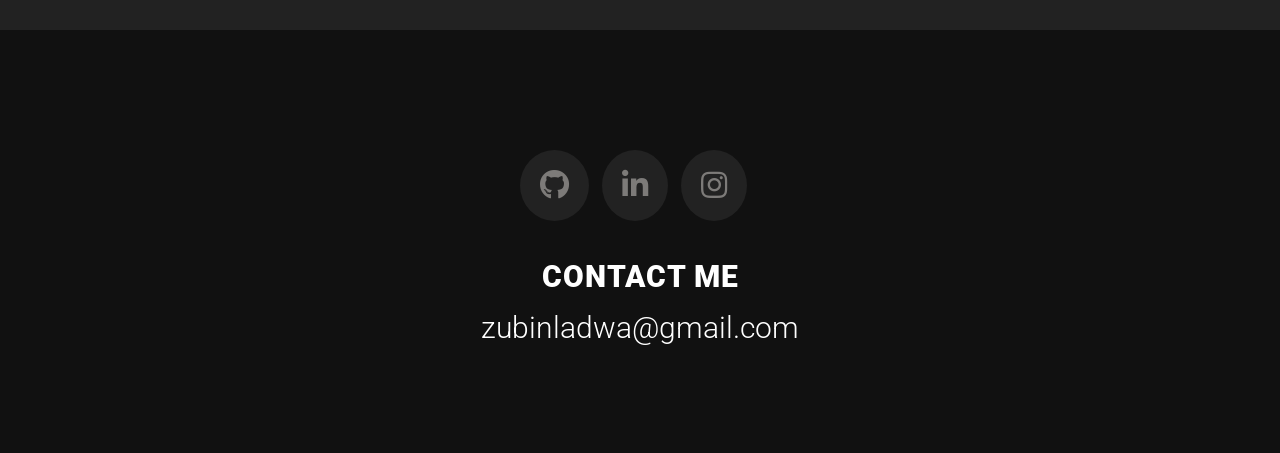
==== commit 736e5886: "Completed navigation section and linked home and skills page" ====
--- a/home.html
+++ b/home.html
@@ -20,16 +20,18 @@
         class="navigation__checkbox"
         id="navigation__toggle"
       />
-      <label for="navigation__toggle" class="navigation__button"></label>
+      <label for="navigation__toggle" class="navigation__button">
+        <div class="navigation__icon"></div>
+      </label>
 
       <div class="navigation__background">&nbsp;</div>
       <nav class="navigation__nav">
         <ul class="navigation__list">
           <li class="navigation__item">
-            <a href="" class="navigation__link">Home</a>
+            <a href="./home.html" class="navigation__link">Home</a>
           </li>
           <li class="navigation__item">
-            <a href="" class="navigation__link">Skills</a>
+            <a href="./skills.html" class="navigation__link">Skills</a>
           </li>
         </ul>
       </nav>
@@ -188,8 +190,8 @@
         <div class="footer__link"><i class="fab fa-linkedin-in"></i></div>
         <div class="footer__link"><i class="fab fa-instagram"></i></div>
       </div>
-      <div class="align-center mt-large">
-        <p class="footer__text footer__title text-heavy uppercase lspace-1">
+      <div class="align-center mt-medium">
+        <p class="footer__title footer__text text-heavy uppercase lspace-1">
           Contact Me
         </p>
         <p class="footer__text">zubinladwa@gmail.com</p>
--- a/sass/main.css
+++ b/sass/main.css
@@ -213,17 +213,61 @@
 
 .navigation__checkbox {
   visibility: hidden;
+  display: none;
 }
 
 .navigation__button {
   position: fixed;
-  top: 6rem;
+  top: 5.5rem;
   right: 6rem;
   border-radius: 50%;
   z-index: 20;
   height: 6rem;
   width: 6rem;
   background: white;
+  z-index: 20;
+  cursor: pointer;
+}
+
+.navigation__icon {
+  position: relative;
+  margin-top: 3rem;
+  margin-left: 1.5rem;
+}
+
+.navigation__icon, .navigation__icon::after, .navigation__icon::before {
+  height: 0.2rem;
+  width: 3rem;
+  background: #111;
+  display: inline-block;
+}
+
+.navigation__icon::after, .navigation__icon::before {
+  content: "";
+  position: absolute;
+  left: 0;
+  -webkit-transition: all 0.2s;
+  transition: all 0.2s;
+}
+
+.navigation__icon::after {
+  top: 0.8rem;
+}
+
+.navigation__icon::before {
+  top: -0.8rem;
+}
+
+.navigation__icon:hover, .navigation__icon:active {
+  background-position: 100%;
+}
+
+.navigation__button:hover .navigation__icon::before {
+  top: -1rem;
+}
+
+.navigation__button:hover .navigation__icon::after {
+  top: 1rem;
 }
 
 .navigation__background {
@@ -235,13 +279,59 @@
   border-radius: 50%;
   background-image: radial-gradient(#222, #333);
   z-index: 10;
+  -webkit-transition: all 0.4s ease;
+  transition: all 0.4s ease;
+}
+
+.navigation__nav {
+  position: fixed;
+  height: 100vh;
+  top: 0;
+  left: 0;
+  opacity: 0;
+  width: 0;
+  z-index: 15;
+  -webkit-transition: all 1s;
+  transition: all 1s;
+}
+
+.navigation__list {
+  position: absolute;
+  top: 50%;
+  left: 50%;
+  -webkit-transform: translate(-50%, -50%);
+          transform: translate(-50%, -50%);
+  list-style-type: none;
+  text-align: center;
+  width: 100%;
+}
+
+.navigation__item {
+  padding: 2rem 0;
+}
+
+.navigation__link {
+  text-decoration: none;
+  color: white;
+  font-size: 5rem;
+  letter-spacing: 3px;
+  text-transform: uppercase;
+  font-weight: 700;
 }
 
 .navigation__checkbox:checked ~ .navigation__background {
   -webkit-transform: scale(100);
           transform: scale(100);
-  -webkit-transition: 1s ease;
-  transition: 1s ease;
+}
+
+.navigation__checkbox:checked ~ .navigation__nav {
+  opacity: 1;
+  width: 100%;
+}
+
+.navigation__checkbox:not(:checked) ~ .navigation__nav {
+  display: none;
+  visibility: none;
 }
 
 .section__about {
@@ -422,9 +512,14 @@
   color: white;
 }
 
+.footer__title {
+  font-weight: 900 !important;
+  font-size: 3rem !important;
+}
+
 .footer__text {
   color: white;
-  font-size: 3.5rem;
+  font-size: 3rem;
   font-weight: 300;
 }
 
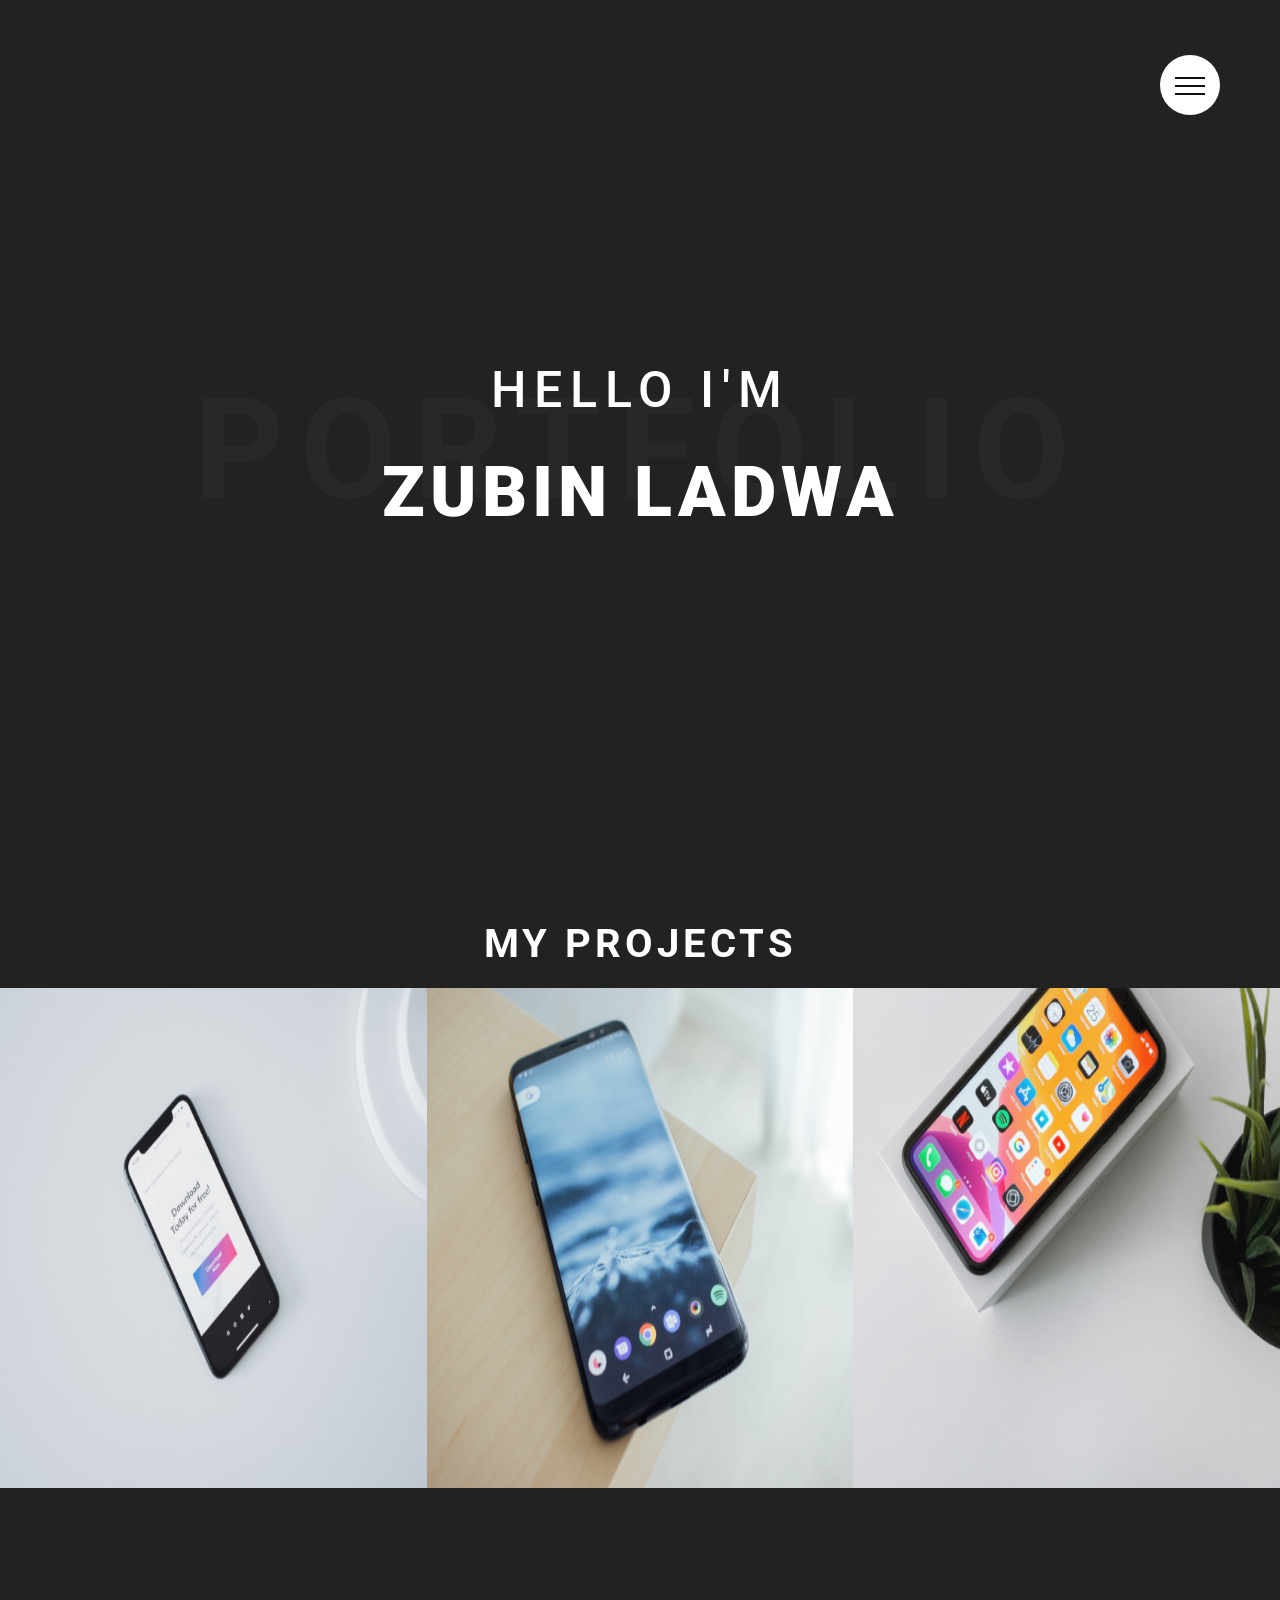
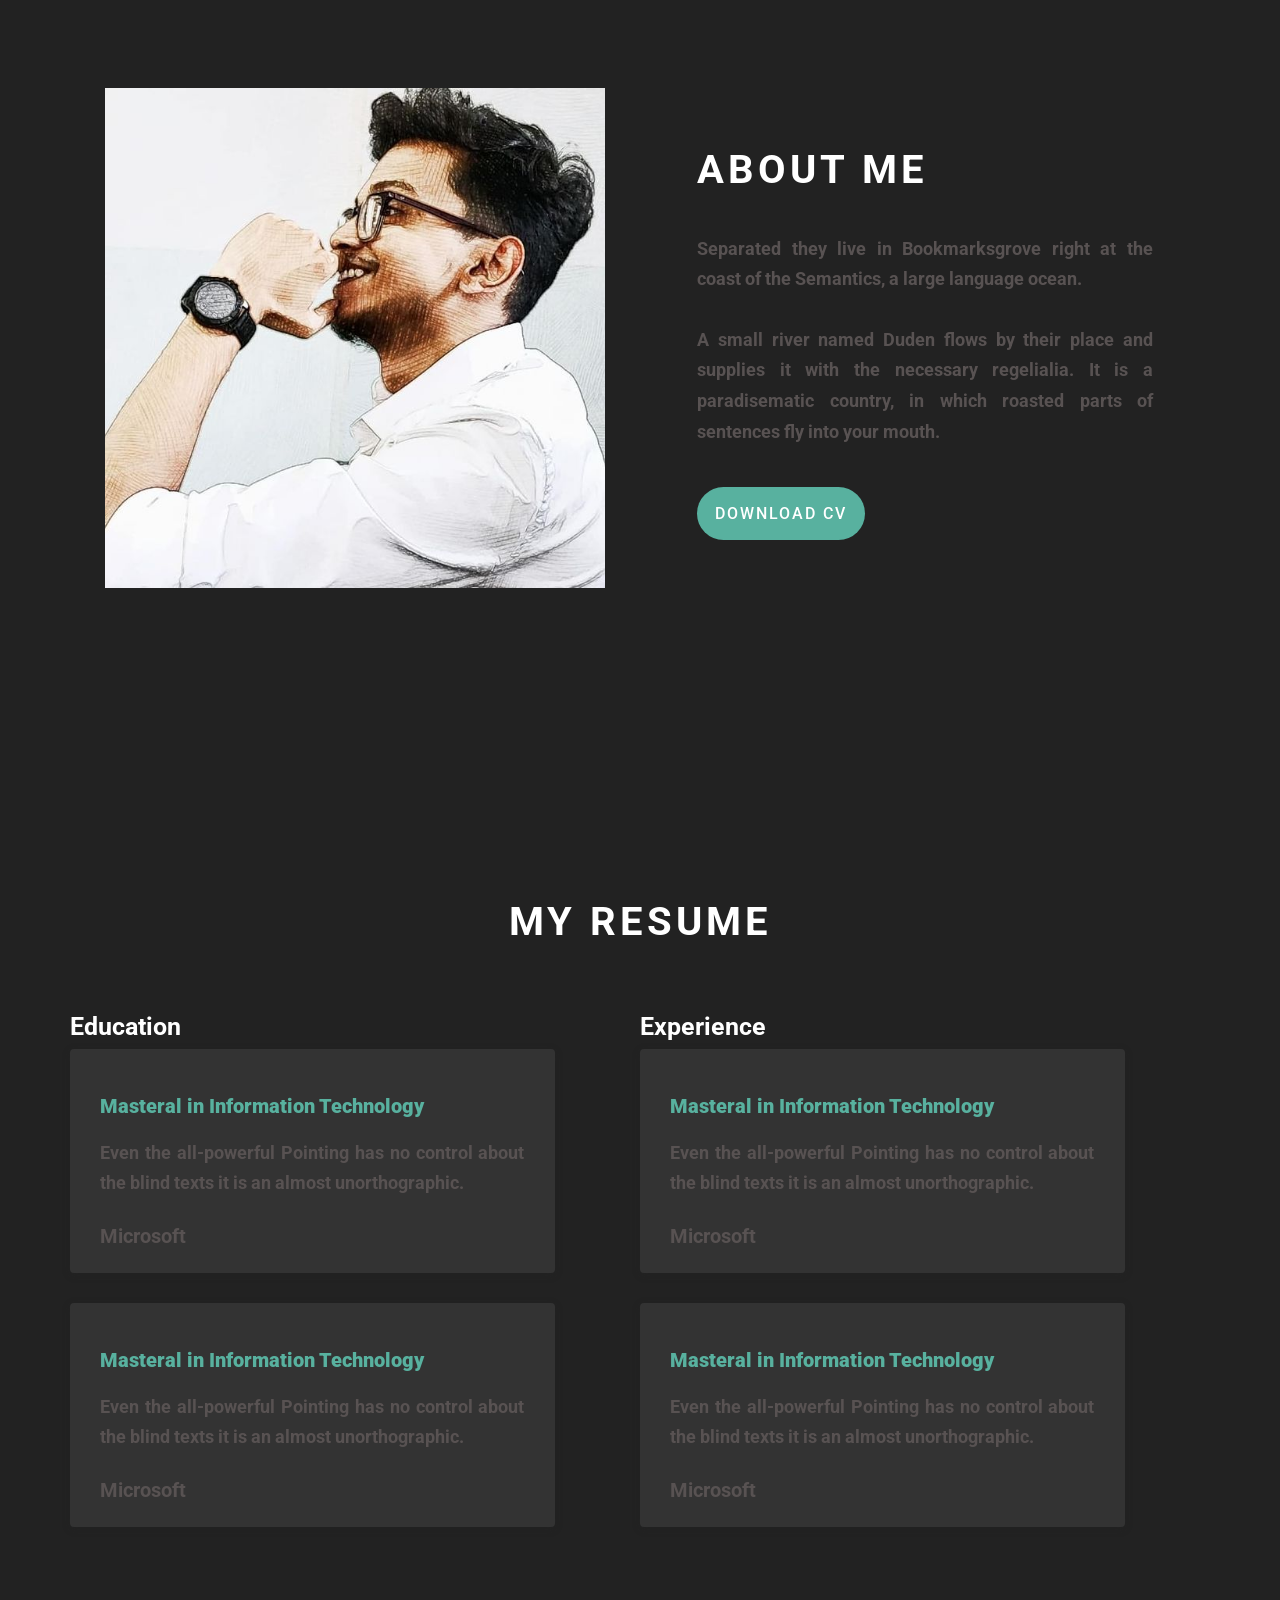
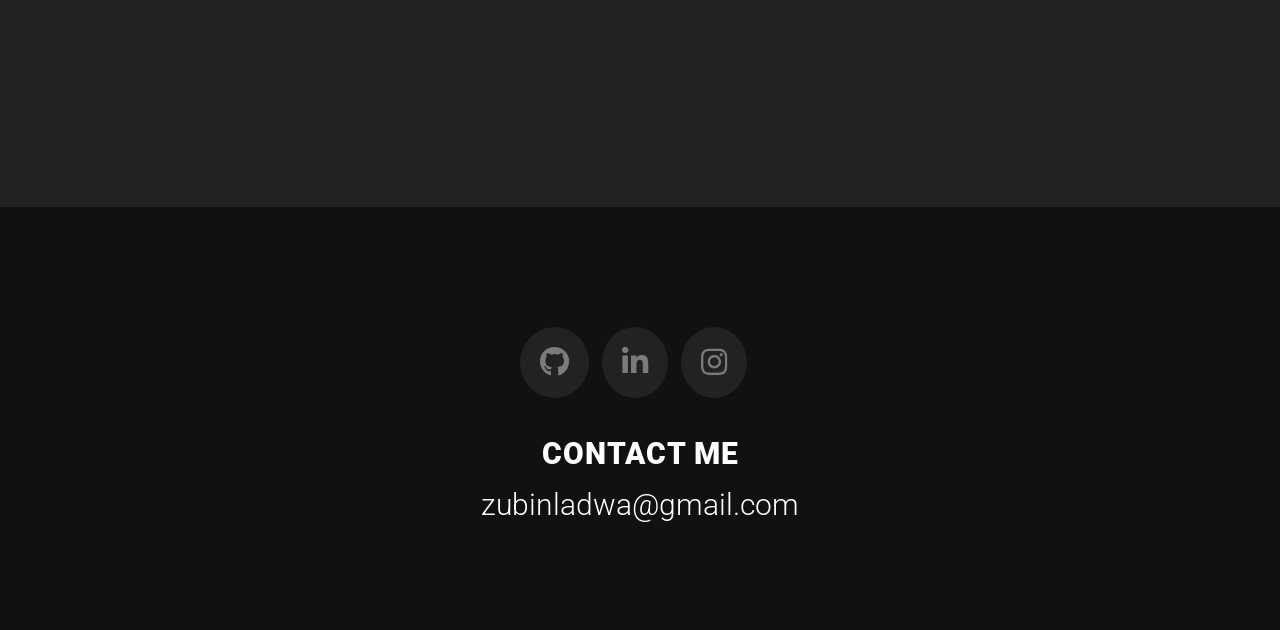
==== commit 44b42deb: "Created mixin for responsive design, modified header and portfolio section for responsive design" ====
--- a/home.html
+++ b/home.html
@@ -183,6 +183,7 @@
       </div>
     </div>
     <!-- RESUME ENDS -->
+
     <!-- FOOTER STARTS -->
     <footer class="footer">
       <div class="footer__links">
--- a/sass/main.css
+++ b/sass/main.css
@@ -1,3 +1,17 @@
+/*
+0 - 600px:      Phone
+600 - 900px:    Tablet portrait
+900 - 1200px:   Tablet landscape
+[1200 - 1800] is where our normal styles apply
+1800px + :      Big desktop
+$breakpoint arguement choices:
+- phone
+- tab-port
+- tab-land
+- big-desktop
+ORDER: Base + typography > general layout + grid > page layout > components
+1em = 16px
+*/
 @import url("https://fonts.googleapis.com/css2?family=Roboto:wght@300;400;500;700;900&display=swap");
 .heading__primary {
   font-weight: 900;
@@ -18,6 +32,38 @@
   color: #fff;
   font-weight: 700;
   letter-spacing: 4px;
+}
+
+.heading__large {
+  font-size: 16rem;
+  letter-spacing: 16px;
+  z-index: 1;
+  color: #282828;
+}
+
+@media only screen and (max-width: 75em) {
+  .heading__large {
+    font-size: 12rem;
+  }
+}
+
+@media only screen and (min-width: 75em) and (max-width: 112.5em) {
+  .heading__large {
+    font-size: 14rem;
+  }
+}
+
+@media only screen and (max-width: 56.25em) {
+  .heading__large {
+    font-size: 9rem;
+  }
+}
+
+@media only screen and (max-width: 37.5em) {
+  .heading__large {
+    display: none;
+    visibility: hidden;
+  }
 }
 
 .title__block {
@@ -82,18 +128,61 @@
 }
 
 html {
-  font-size: 10px;
+  font-size: 62.5%;
+}
+
+@media only screen and (max-width: 75em) {
+  html {
+    font-size: 56.25%;
+  }
+}
+
+@media only screen and (max-width: 56.25em) {
+  html {
+    font-size: 50%;
+  }
+}
+
+@media only screen and (max-width: 37.5em) {
+  html {
+    font-size: 40%;
+  }
 }
 
 body {
   font-family: "Roboto", sans-serif;
   font-weight: 500;
   line-height: 1.7;
+  background: #222;
 }
 
 .container {
   width: 140rem;
   margin: 0 auto;
+}
+
+@media only screen and (max-width: 75em) {
+  .container {
+    width: 96rem;
+  }
+}
+
+@media only screen and (max-width: 56.25em) {
+  .container {
+    width: 72rem;
+  }
+}
+
+@media only screen and (min-width: 75em) and (max-width: 112.5em) {
+  .container {
+    width: 114rem;
+  }
+}
+
+@media only screen and (max-width: 37.5em) {
+  .container {
+    width: 60rem;
+  }
 }
 
 .align-left {
@@ -334,6 +423,22 @@
   visibility: none;
 }
 
+.navigation__checkbox:checked + .navigation__button .navigation__icon {
+  background-color: transparent;
+}
+
+.navigation__checkbox:checked + .navigation__button .navigation__icon::before {
+  top: 0;
+  -webkit-transform: rotate(135deg);
+          transform: rotate(135deg);
+}
+
+.navigation__checkbox:checked + .navigation__button .navigation__icon::after {
+  top: 0;
+  -webkit-transform: rotate(-135deg);
+          transform: rotate(-135deg);
+}
+
 .section__about {
   background: #222;
   padding: 20rem 0 20rem 0;
@@ -377,15 +482,14 @@
   background-attachment: fixed;
 }
 
+@media only screen and (max-width: 75em) {
+  .header {
+    height: 70vh;
+  }
+}
+
 .header__backgroundText {
   position: absolute;
-}
-
-.header .heading__large {
-  font-size: 16rem;
-  letter-spacing: 16px;
-  z-index: 1;
-  color: #282828;
 }
 
 .header__wrapper {
@@ -425,13 +529,28 @@
           flex: 1 1 1;
 }
 
-.portfolio .card {
+@media only screen and (max-width: 75em) {
+  .portfolio .flex__content {
+    -webkit-box-orient: vertical;
+    -webkit-box-direction: normal;
+        -ms-flex-direction: column;
+            flex-direction: column;
+  }
+}
+
+.portfolio .strech {
   width: 33.3333%;
   height: 50rem;
   overflow: hidden;
 }
 
-.portfolio .card__wrapper {
+@media only screen and (max-width: 75em) {
+  .portfolio .strech {
+    width: 80%;
+  }
+}
+
+.portfolio .strech__wrapper {
   height: 100%;
   width: 100%;
   overflow: hidden;
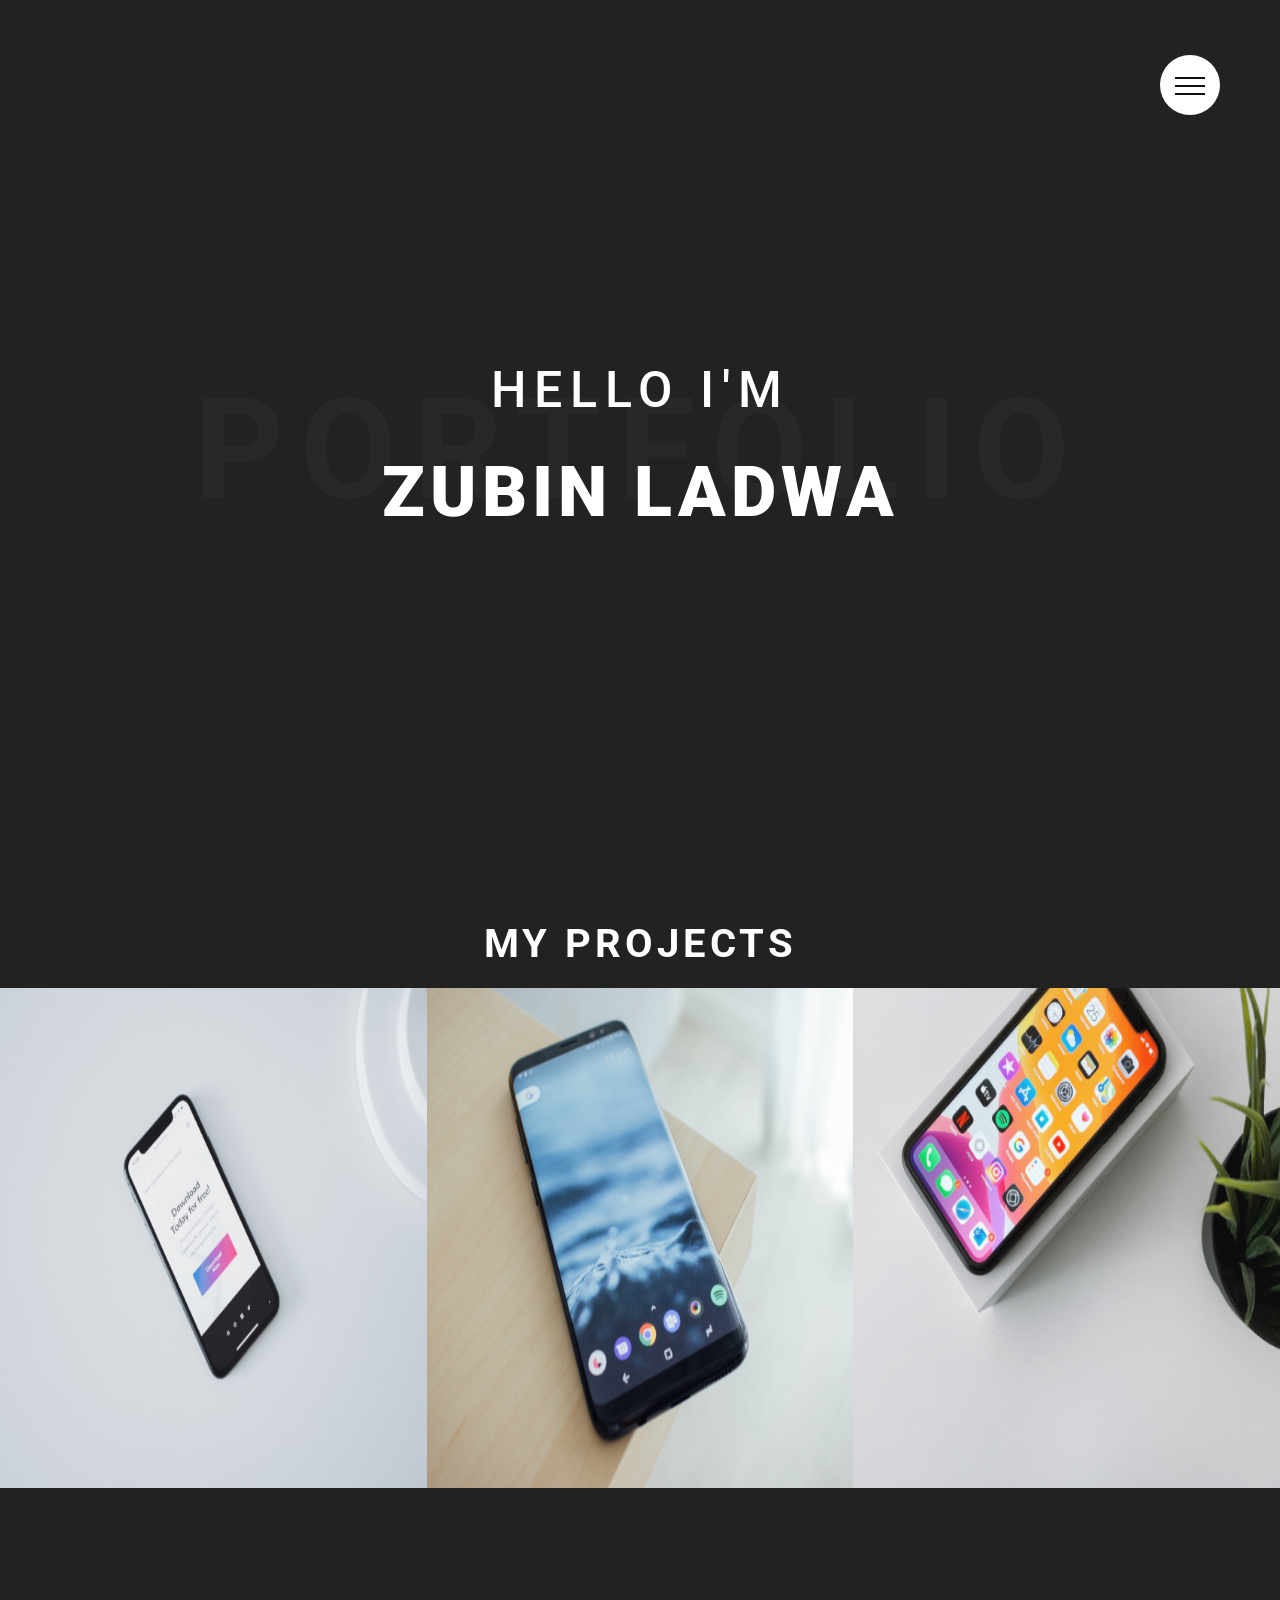
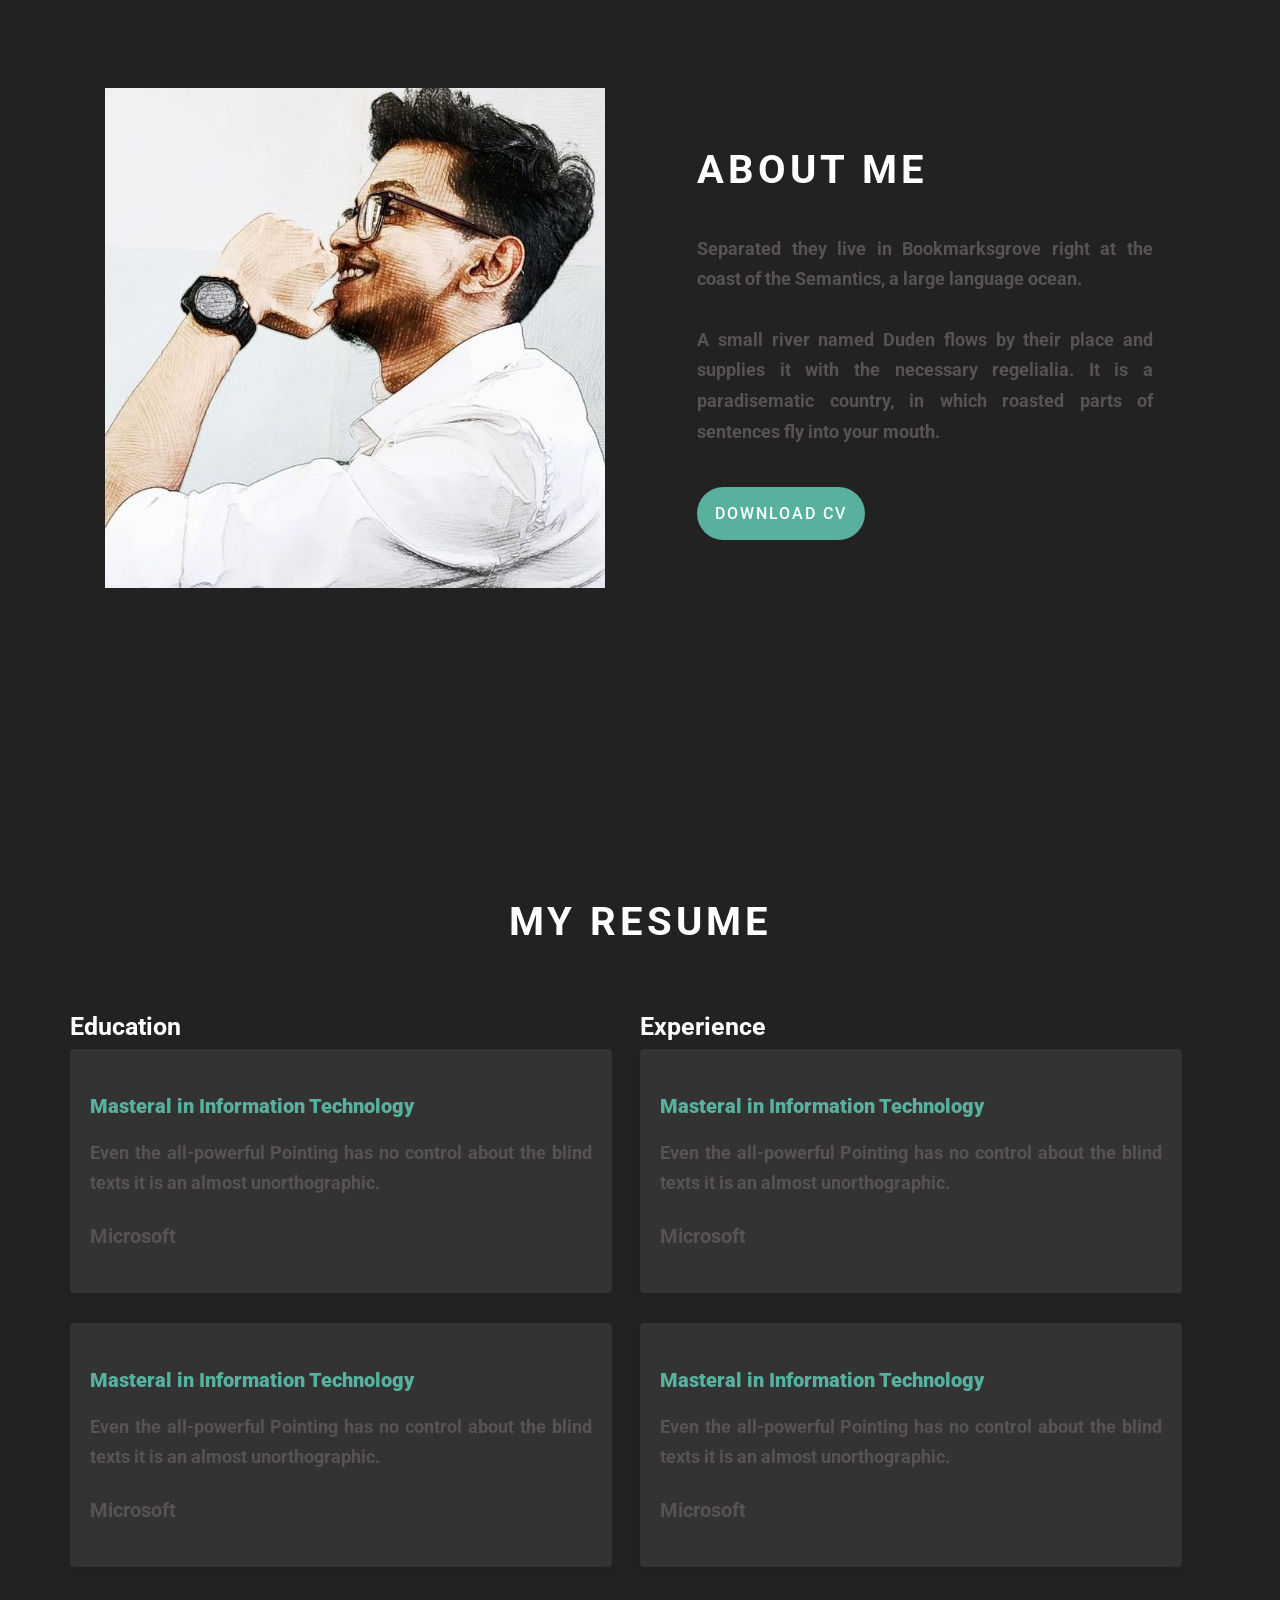
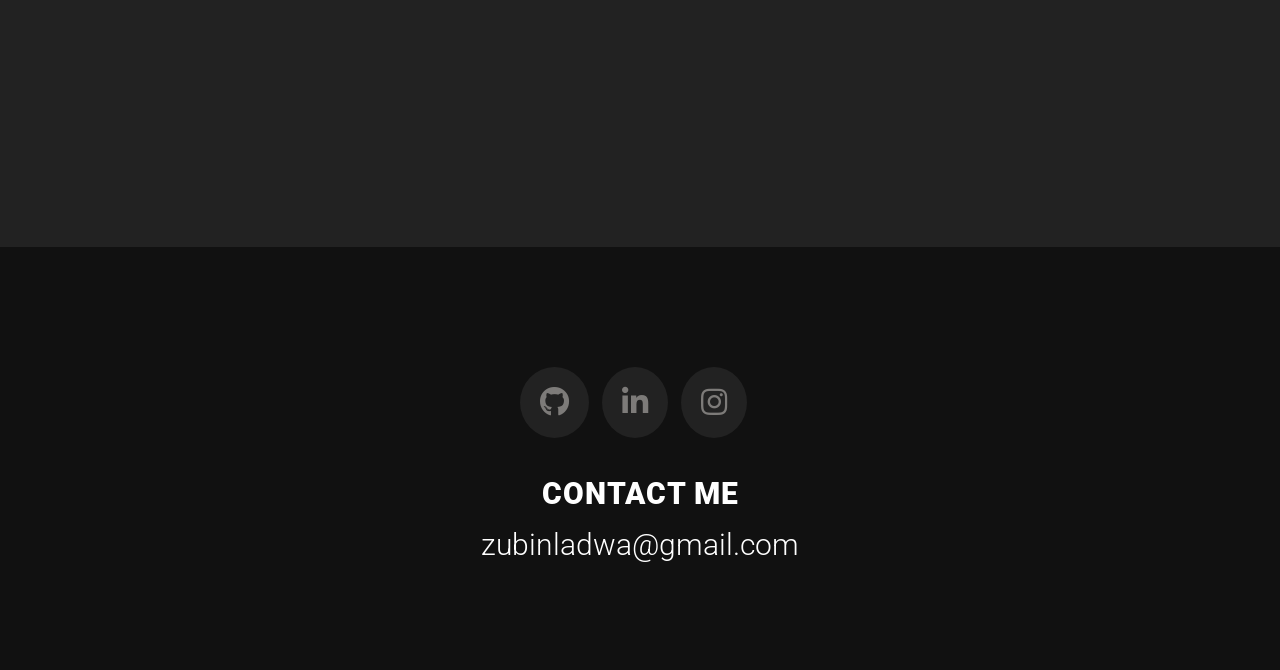
==== commit 81505964: "added hover animations" ====
--- a/home.html
+++ b/home.html
@@ -65,16 +65,31 @@
         <div class="strech">
           <div class="strech__wrapper">
             <img src="./img/1.png" alt="" />
+            <a href="#" class="strech__hover">
+              <div class="strech__inner">
+                <span class="strech__title">Project 1</span>
+              </div>
+            </a>
           </div>
         </div>
         <div class="strech">
           <div class="strech__wrapper">
             <img src="./img/2.png" alt="" />
+            <a href="#" class="strech__hover">
+              <div class="strech__inner">
+                <span class="strech__title">Project 2</span>
+              </div>
+            </a>
           </div>
         </div>
         <div class="strech">
           <div class="strech__wrapper">
             <img src="./img/3.png" alt="" />
+            <a href="#" class="strech__hover">
+              <div class="strech__inner">
+                <span class="strech__title">Project 3</span>
+              </div>
+            </a>
           </div>
         </div>
       </div>
--- a/sass/main.css
+++ b/sass/main.css
@@ -20,11 +20,23 @@
   letter-spacing: 5px;
 }
 
+@media only screen and (max-width: 37.5em) {
+  .heading__primary {
+    font-size: 5.5rem;
+  }
+}
+
 .heading__secondary {
   font-weight: 500;
   font-size: 5rem;
   color: white;
   letter-spacing: 8px;
+}
+
+@media only screen and (max-width: 37.5em) {
+  .heading__secondary {
+    font-size: 3.5rem;
+  }
 }
 
 .heading__tertiary {
@@ -120,6 +132,50 @@
   }
 }
 
+@-webkit-keyframes animateLeft {
+  0% {
+    opacity: 0;
+    bottom: -40rem;
+    left: -40rem;
+  }
+  100% {
+    opacity: 1;
+    bottom: -10rem;
+    left: -7rem;
+  }
+}
+
+@keyframes animateLeft {
+  0% {
+    opacity: 0;
+    bottom: -40rem;
+    left: -40rem;
+  }
+  100% {
+    opacity: 1;
+    bottom: -10rem;
+    left: -7rem;
+  }
+}
+
+@-webkit-keyframes fadeIn {
+  0% {
+    opacity: 0;
+  }
+  100% {
+    opacity: 1;
+  }
+}
+
+@keyframes fadeIn {
+  0% {
+    opacity: 0;
+  }
+  100% {
+    opacity: 1;
+  }
+}
+
 * {
   margin: 0px;
   padding: 0px;
@@ -181,7 +237,7 @@
 
 @media only screen and (max-width: 37.5em) {
   .container {
-    width: 60rem;
+    width: 90%;
   }
 }
 
@@ -288,6 +344,26 @@
   color: #585252;
 }
 
+@media only screen and (max-width: 37.5em) {
+  .card {
+    width: 100%;
+  }
+}
+
+@media only screen and (max-width: 75em) {
+  .card {
+    width: 100%;
+    padding: 4rem;
+  }
+}
+
+@media only screen and (min-width: 75em) and (max-width: 112.5em) {
+  .card {
+    padding: 4rem 2rem;
+    width: 95%;
+  }
+}
+
 .card__title {
   color: #58b19f;
   font-weight: 900;
@@ -444,6 +520,12 @@
   padding: 20rem 0 20rem 0;
 }
 
+@media only screen and (max-width: 37.5em) {
+  .section__about {
+    padding: 10rem 0 10rem 0;
+  }
+}
+
 .about {
   display: -webkit-box;
   display: -ms-flexbox;
@@ -456,6 +538,24 @@
           align-items: center;
 }
 
+@media only screen and (max-width: 37.5em) {
+  .about {
+    -webkit-box-orient: vertical;
+    -webkit-box-direction: normal;
+        -ms-flex-direction: column;
+            flex-direction: column;
+  }
+}
+
+@media only screen and (max-width: 75em) {
+  .about {
+    -webkit-box-orient: vertical;
+    -webkit-box-direction: normal;
+        -ms-flex-direction: column;
+            flex-direction: column;
+  }
+}
+
 .about__image {
   background-image: url("../../img/zubin.jpg");
   background-position: top;
@@ -465,14 +565,67 @@
   width: 50%;
 }
 
+@media only screen and (max-width: 37.5em) {
+  .about__image {
+    width: 100%;
+    background-position: top;
+    background-size: cover;
+    height: 40rem;
+  }
+}
+
+@media only screen and (max-width: 75em) {
+  .about__image {
+    width: 100%;
+    background-position: top;
+    background-size: cover;
+  }
+}
+
+@media only screen and (max-width: 56.25em) {
+  .about__image {
+    width: 100%;
+    background-position: top;
+    background-size: cover;
+  }
+}
+
 .about__content {
   width: 50%;
   line-height: 1.7;
 }
 
+@media only screen and (max-width: 37.5em) {
+  .about__content {
+    width: 100%;
+    margin-top: 5rem;
+  }
+}
+
+@media only screen and (max-width: 75em) {
+  .about__content {
+    width: 100%;
+    margin-top: 5rem;
+  }
+}
+
 .about__content--wrapper {
   width: 80%;
   margin: 0 auto;
+}
+
+@media only screen and (max-width: 37.5em) {
+  .about__content--wrapper {
+    width: 100%;
+    text-align: justify;
+  }
+}
+
+@media only screen and (max-width: 75em) {
+  .about__content--wrapper {
+    width: 100%;
+    text-align: justify;
+  }
 }
 
 .header {
@@ -535,6 +688,12 @@
     -webkit-box-direction: normal;
         -ms-flex-direction: column;
             flex-direction: column;
+    -webkit-box-pack: center;
+        -ms-flex-pack: center;
+            justify-content: center;
+    -webkit-box-align: center;
+        -ms-flex-align: center;
+            align-items: center;
   }
 }
 
@@ -542,11 +701,21 @@
   width: 33.3333%;
   height: 50rem;
   overflow: hidden;
+  position: relative;
 }
 
 @media only screen and (max-width: 75em) {
   .portfolio .strech {
     width: 80%;
+    margin-bottom: 1rem;
+  }
+}
+
+@media only screen and (max-width: 37.5em) {
+  .portfolio .strech {
+    width: 90%;
+    height: 40rem;
+    margin-bottom: 1rem;
   }
 }
 
@@ -554,6 +723,62 @@
   height: 100%;
   width: 100%;
   overflow: hidden;
+}
+
+.portfolio .strech__hover {
+  position: relative;
+  background: #007bff;
+  width: 40rem;
+  height: 40rem;
+  position: absolute;
+  bottom: -10rem;
+  left: -7rem;
+  opacity: 0;
+  border-radius: 50%;
+  text-decoration: none;
+  -webkit-transition: all ease 0.4s;
+  transition: all ease 0.4s;
+}
+
+.portfolio .strech__hover:hover {
+  opacity: 1;
+  -webkit-animation: ease 0.4s animateLeft forwards;
+          animation: ease 0.4s animateLeft forwards;
+}
+
+@media only screen and (max-width: 37.5em) {
+  .portfolio .strech__hover {
+    width: 30rem;
+    height: 30rem;
+    opacity: 1;
+  }
+}
+
+.portfolio .strech__inner {
+  position: absolute;
+  top: 50%;
+  left: 50%;
+  width: 90%;
+  text-align: center;
+  margin: 0 auto;
+  line-height: 2;
+  -webkit-transform: translate(-50%, -50%);
+          transform: translate(-50%, -50%);
+}
+
+.portfolio .strech__title {
+  font-size: 4rem;
+  color: #f1f1f1;
+  font-weight: 700;
+  text-transform: uppercase;
+  padding-left: 4rem;
+}
+
+@media only screen and (max-width: 37.5em) {
+  .portfolio .strech__title {
+    font-size: 3rem;
+    padding-left: 2rem;
+  }
 }
 
 .portfolio img {
@@ -564,8 +789,22 @@
   background-position: center;
   background-size: contain;
   cursor: pointer;
-  -webkit-transition: all ease 0.5s;
-  transition: all ease 0.5s;
+  -webkit-transition: all ease 0.4s;
+  transition: all ease 0.4s;
+}
+
+@media only screen and (max-width: 37.5em) {
+  .portfolio img {
+    background-position: left;
+    background-size: cover;
+  }
+}
+
+@media only screen and (max-width: 75em) {
+  .portfolio img {
+    background-position: center;
+    background-size: cover;
+  }
 }
 
 .portfolio img:hover {
@@ -573,9 +812,26 @@
           transform: scale(1);
 }
 
+.portfolio img:hover ~ .strech__hover {
+  -webkit-animation: ease 0.4s animateLeft forwards;
+          animation: ease 0.4s animateLeft forwards;
+}
+
 .section__resume {
   background: #222;
   padding: 10rem 0 20rem 0;
+}
+
+@media only screen and (max-width: 37.5em) {
+  .section__resume {
+    padding: 10rem 0;
+  }
+}
+
+@media only screen and (max-width: 75em) {
+  .section__resume {
+    padding: 4rem 0 8rem 0;
+  }
 }
 
 .resume {
@@ -588,12 +844,63 @@
           justify-content: space-between;
 }
 
+@media only screen and (max-width: 37.5em) {
+  .resume {
+    -webkit-box-orient: vertical;
+    -webkit-box-direction: normal;
+        -ms-flex-direction: column;
+            flex-direction: column;
+    -webkit-box-pack: center;
+        -ms-flex-pack: center;
+            justify-content: center;
+    -webkit-box-align: center;
+        -ms-flex-align: center;
+            align-items: center;
+  }
+}
+
+@media only screen and (max-width: 75em) {
+  .resume {
+    -webkit-box-orient: vertical;
+    -webkit-box-direction: normal;
+        -ms-flex-direction: column;
+            flex-direction: column;
+    -webkit-box-align: center;
+        -ms-flex-align: center;
+            align-items: center;
+  }
+}
+
 .resume__education {
   width: 50%;
 }
 
+@media only screen and (max-width: 37.5em) {
+  .resume__education {
+    width: 100%;
+  }
+}
+
+@media only screen and (max-width: 75em) {
+  .resume__education {
+    width: 100%;
+  }
+}
+
 .resume__experience {
   width: 50%;
+}
+
+@media only screen and (max-width: 37.5em) {
+  .resume__experience {
+    width: 100%;
+  }
+}
+
+@media only screen and (max-width: 75em) {
+  .resume__experience {
+    width: 100%;
+  }
 }
 
 .footer {
@@ -646,6 +953,20 @@
   padding: 10rem 0;
   background: #222;
   min-height: 100vh;
+}
+
+@media only screen and (max-width: 37.5em) {
+  .section__skills {
+    min-height: 30vh;
+    padding: 5rem 0;
+  }
+}
+
+@media only screen and (max-width: 75em) {
+  .section__skills {
+    min-height: 50vh;
+    padding: 5rem 0;
+  }
 }
 
 .skills__box {
